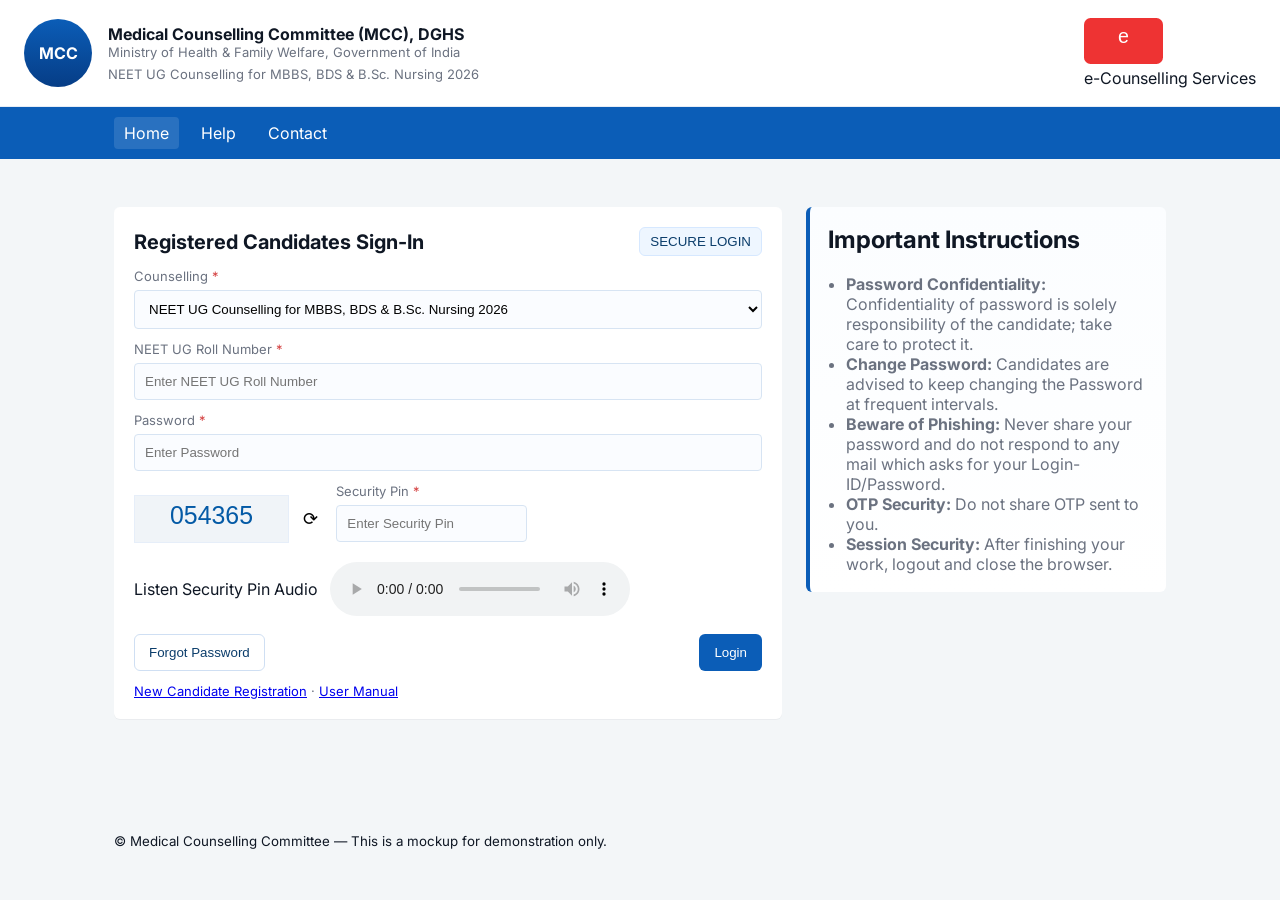
==== index.html @ 70a30048 "Redesign: add MCC-styled portal (index, styles, updated script)" ====
<!DOCTYPE html>
<html lang="en">
  <head>
    <meta charset="utf-8" />
    <meta name="viewport" content="width=device-width,initial-scale=1" />
    <title>MCC Portal — Registered Candidate Sign-In</title>
    <meta name="description" content="Medical Counselling Committee (MCC) portal mockup" />
    <link rel="preconnect" href="https://fonts.googleapis.com">
    <link rel="preconnect" href="https://fonts.gstatic.com" crossorigin>
    <link href="https://fonts.googleapis.com/css2?family=Inter:wght@400;500;600;700&display=swap" rel="stylesheet">
    <link rel="stylesheet" href="styles.css">
  </head>
  <body>
    <header class="gov-header">
      <div class="gov-left">
        <div class="logo-mark" aria-hidden="true">MCC</div>
        <div class="gov-title">
          <div class="org">Medical Counselling Committee (MCC), DGHS</div>
          <div class="subtitle">Ministry of Health &amp; Family Welfare, Government of India</div>
          <div class="cycle">NEET UG Counselling for MBBS, BDS &amp; B.Sc. Nursing 2026</div>
        </div>
      </div>
      <div class="gov-right">
        <div class="ecounsel">
          <img src="data:image/svg+xml;utf8,<svg xmlns='http://www.w3.org/2000/svg' width='72' height='42'><rect rx='6' width='72' height='42' fill='%23e33'/><text x='50%' y='55%' font-size='18' fill='white' text-anchor='middle' font-family='Arial'>e</text></svg>" alt="e-Counselling logo" />
          <div class="ecoun-text">e-Counselling Services</div>
        </div>
      </div>
    </header>

    <nav class="main-nav">
      <div class="nav-inner">
        <a class="nav-item active" href="#">Home</a>
        <a class="nav-item" href="#">Help</a>
        <a class="nav-item" href="#">Contact</a>
      </div>
    </nav>

    <main class="page">
      <div class="container">
        <section class="signin-column">
          <div class="signin-card">
            <div class="signin-header">
              <h1>Registered Candidates Sign-In</h1>
              <button class="secure">SECURE LOGIN</button>
            </div>

            <form id="loginForm" class="login-form" autocomplete="off">
              <label class="field">
                <span class="label-text">Counselling <span class="required">*</span></span>
                <select name="counselling">
                  <option>NEET UG Counselling for MBBS, BDS &amp; B.Sc. Nursing 2026</option>
                </select>
              </label>

              <label class="field">
                <span class="label-text">NEET UG Roll Number <span class="required">*</span></span>
                <input name="roll" type="text" placeholder="Enter NEET UG Roll Number" required>
              </label>

              <label class="field">
                <span class="label-text">Password <span class="required">*</span></span>
                <input name="password" type="password" placeholder="Enter Password" required>
              </label>

              <div class="security-row">
                <div class="captcha">
                  <img src="data:image/svg+xml;utf8,<svg xmlns='http://www.w3.org/2000/svg' width='160' height='48'><rect width='100%' height='100%' fill='%23f0f4f8'/><text x='50%' y='60%' font-family='Inter, Arial' font-size='26' text-anchor='middle' fill='%23045aa6'>054365</text></svg>" alt="security pin" />
                  <button type="button" id="refreshCaptcha" aria-label="Refresh captcha">⟳</button>
                </div>

                <label class="field small">
                  <span class="label-text">Security Pin <span class="required">*</span></span>
                  <input name="pin" type="text" placeholder="Enter Security Pin" required>
                </label>
              </div>

              <div class="audio-row">
                <span>Listen Security Pin Audio</span>
                <audio controls src="" aria-label="Security pin audio"></audio>
              </div>

              <div class="form-actions">
                <button class="btn secondary" type="button" id="forgot">Forgot Password</button>
                <button class="btn primary" type="submit">Login</button>
              </div>
            </form>

            <div class="help-links">
              <a href="#">New Candidate Registration</a> · <a href="#">User Manual</a>
            </div>
          </div>
        </section>

        <aside class="instructions-column">
          <div class="instructions-card">
            <h2>Important Instructions</h2>
            <ul>
              <li><strong>Password Confidentiality:</strong> Confidentiality of password is solely responsibility of the candidate; take care to protect it.</li>
              <li><strong>Change Password:</strong> Candidates are advised to keep changing the Password at frequent intervals.</li>
              <li><strong>Beware of Phishing:</strong> Never share your password and do not respond to any mail which asks for your Login-ID/Password.</li>
              <li><strong>OTP Security:</strong> Do not share OTP sent to you.</li>
              <li><strong>Session Security:</strong> After finishing your work, logout and close the browser.</li>
            </ul>
          </div>
        </aside>
      </div>
    </main>

    <footer class="site-footer">
      <div class="container">
        <small>© Medical Counselling Committee — This is a mockup for demonstration only.</small>
      </div>
    </footer>

    <script src="script.js"></script>
  </body>
</html>
---- styles.css ----
/* styles.css — MCC portal mockup styling */
:root{
  --blue:#0b5db7;
  --dark:#0b3d6b;
  --muted:#6b7280;
  --accent:#e6f0fb;
  --bg:#f3f6f8;
  --card:#ffffff;
  font-family: Inter, system-ui, -apple-system, "Segoe UI", Roboto, "Helvetica Neue", Arial;
}
*{box-sizing:border-box}
body{margin:0;background:var(--bg);color:#0f1724}
.container{max-width:1100px;margin:0 auto;padding:24px}

.gov-header{display:flex;justify-content:space-between;align-items:center;padding:18px 24px;background:#fff;border-bottom:1px solid #e6edf6}
.gov-left{display:flex;gap:16px;align-items:center}
.logo-mark{width:68px;height:68px;border-radius:50%;background:linear-gradient(180deg,var(--blue),#063d86);display:flex;align-items:center;justify-content:center;color:white;font-weight:700}
.gov-title .org{font-weight:700}
.gov-title .subtitle{font-size:13px;color:var(--muted)}
.gov-title .cycle{font-size:13px;color:var(--muted);margin-top:6px}
.gov-right img{height:46px}

.main-nav{background:var(--blue);color:white}
.main-nav .nav-inner{max-width:1100px;margin:0 auto;padding:10px 24px;display:flex;gap:12px}
.nav-item{color:white;text-decoration:none;padding:6px 10px;border-radius:4px}
.nav-item.active{background:rgba(255,255,255,0.12)}

.page{padding:24px 0}
.container{display:grid;grid-template-columns:1fr 360px;gap:24px}

.signin-card{background:var(--card);padding:20px;border-radius:6px;box-shadow:0 1px 0 rgba(15,23,36,0.04)}
.signin-header{display:flex;justify-content:space-between;align-items:center;margin-bottom:12px}
.signin-header h1{font-size:20px;margin:0}
.secure{background:#eef6ff;border:1px solid #d6e8ff;padding:6px 10px;border-radius:6px;color:var(--dark)}

.login-form .field{display:block;margin-bottom:12px}
.label-text{display:block;font-size:13px;margin-bottom:6px;color:var(--muted)}
.field input,.field select{width:100%;padding:10px;border-radius:4px;border:1px solid #d7e4f3;background:#fafcff}
.field.small{max-width:220px}
.required{color:#d43f3f}

.security-row{display:flex;gap:12px;align-items:center}
.captcha{display:flex;align-items:center;gap:8px}
.captcha img{height:48px;border:1px solid #e6eef9}
#refreshCaptcha{background:transparent;border:0;font-size:18px;cursor:pointer}
.audio-row{margin-top:8px;display:flex;align-items:center;gap:12px}

.form-actions{display:flex;justify-content:space-between;margin-top:18px}
.btn{padding:10px 14px;border-radius:6px;border:1px solid transparent;cursor:pointer}
.btn.primary{background:var(--blue);color:white}
.btn.secondary{background:transparent;border-color:#cfdff3;color:var(--dark)}

.help-links{margin-top:12px;font-size:13px;color:var(--muted)}

.instructions-card{background:linear-gradient(180deg,#fbfdff,#ffffff);padding:18px;border-radius:6px;border-left:4px solid var(--blue)}
.instructions-card h2{margin-top:0}
.instructions-card ul{padding-left:18px;margin:0;color:var(--muted)}

.site-footer{padding:18px 0;margin-top:24px}

@media (max-width:980px){
  .container{grid-template-columns:1fr;}
  .gov-header{padding:12px}
  .main-nav .nav-inner{padding:8px 12px}
}
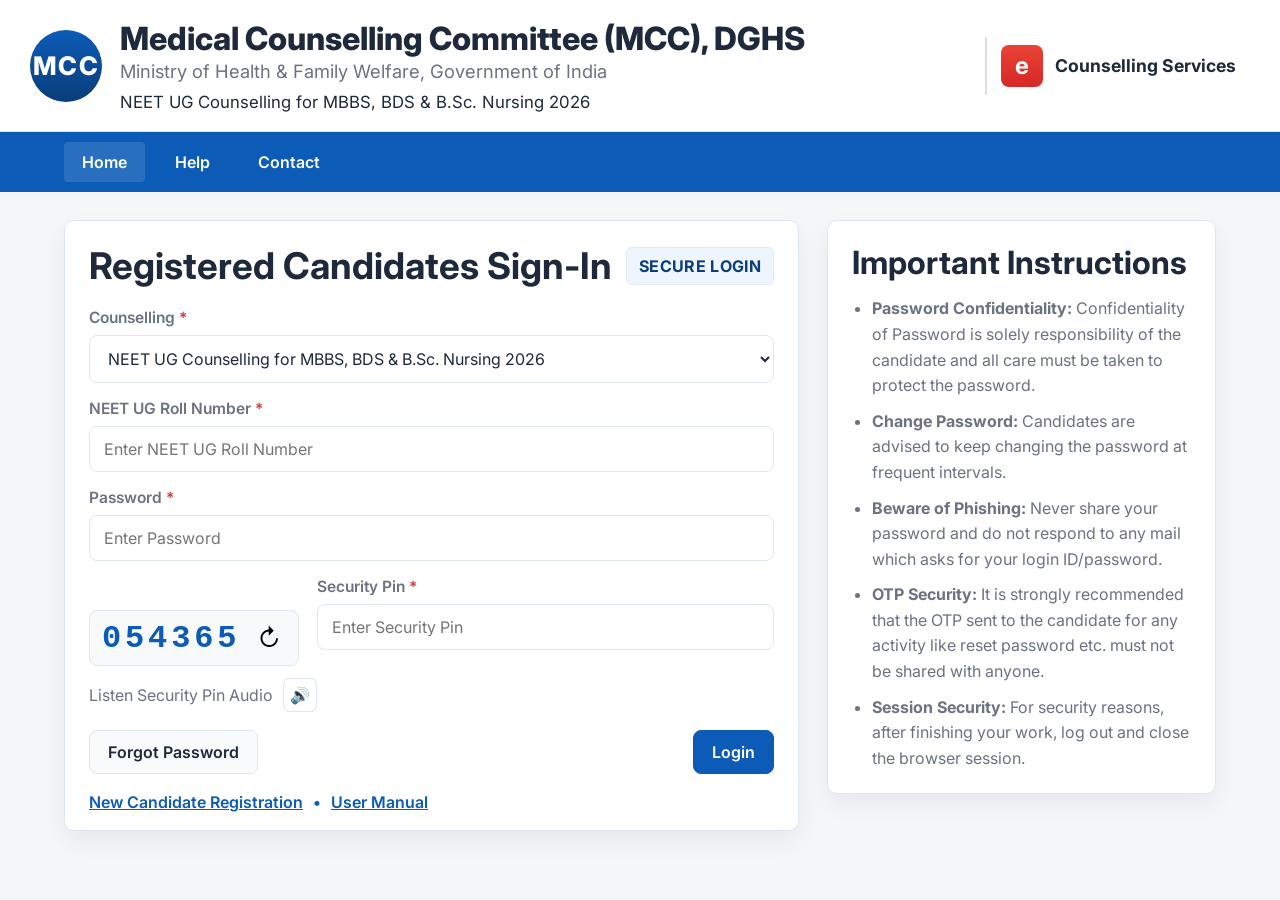
==== commit 1eceb948: "Deploy-ready MCC form site with Netlify-compatible registration flow and thank-you page" ====
--- a/index.html
+++ b/index.html
@@ -3,116 +3,134 @@
   <head>
     <meta charset="utf-8" />
     <meta name="viewport" content="width=device-width,initial-scale=1" />
-    <title>MCC Portal — Registered Candidate Sign-In</title>
-    <meta name="description" content="Medical Counselling Committee (MCC) portal mockup" />
-    <link rel="preconnect" href="https://fonts.googleapis.com">
-    <link rel="preconnect" href="https://fonts.gstatic.com" crossorigin>
-    <link href="https://fonts.googleapis.com/css2?family=Inter:wght@400;500;600;700&display=swap" rel="stylesheet">
-    <link rel="stylesheet" href="styles.css">
+    <title>MCC Portal | Candidate Sign In</title>
+    <meta
+      name="description"
+      content="Medical Counselling Committee portal for candidate registration and counselling services"
+    />
+    <link rel="preconnect" href="https://fonts.googleapis.com" />
+    <link rel="preconnect" href="https://fonts.gstatic.com" crossorigin />
+    <link
+      href="https://fonts.googleapis.com/css2?family=Inter:wght@400;500;600;700;800&display=swap"
+      rel="stylesheet"
+    />
+    <link rel="stylesheet" href="styles.css" />
   </head>
   <body>
     <header class="gov-header">
       <div class="gov-left">
         <div class="logo-mark" aria-hidden="true">MCC</div>
         <div class="gov-title">
-          <div class="org">Medical Counselling Committee (MCC), DGHS</div>
-          <div class="subtitle">Ministry of Health &amp; Family Welfare, Government of India</div>
-          <div class="cycle">NEET UG Counselling for MBBS, BDS &amp; B.Sc. Nursing 2026</div>
+          <p class="gov-kicker">Medical Counselling Committee (MCC), DGHS</p>
+          <p class="gov-subtitle">Ministry of Health &amp; Family Welfare, Government of India</p>
+          <p class="gov-cycle">NEET UG Counselling for MBBS, BDS &amp; B.Sc. Nursing 2026</p>
         </div>
       </div>
       <div class="gov-right">
-        <div class="ecounsel">
-          <img src="data:image/svg+xml;utf8,<svg xmlns='http://www.w3.org/2000/svg' width='72' height='42'><rect rx='6' width='72' height='42' fill='%23e33'/><text x='50%' y='55%' font-size='18' fill='white' text-anchor='middle' font-family='Arial'>e</text></svg>" alt="e-Counselling logo" />
-          <div class="ecoun-text">e-Counselling Services</div>
+        <div class="e-counselling">
+          <div class="e-badge">e</div>
+          <div class="e-text">Counselling Services</div>
         </div>
       </div>
     </header>
 
     <nav class="main-nav">
-      <div class="nav-inner">
-        <a class="nav-item active" href="#">Home</a>
-        <a class="nav-item" href="#">Help</a>
-        <a class="nav-item" href="#">Contact</a>
+      <div class="main-nav__inner">
+        <a href="index.html" class="nav-link active">Home</a>
+        <a href="#" class="nav-link">Help</a>
+        <a href="#" class="nav-link">Contact</a>
       </div>
     </nav>
 
-    <main class="page">
-      <div class="container">
-        <section class="signin-column">
-          <div class="signin-card">
-            <div class="signin-header">
+    <main class="page-shell">
+      <div class="content-grid">
+        <section class="primary-panel">
+          <div class="login-card">
+            <div class="login-header">
               <h1>Registered Candidates Sign-In</h1>
-              <button class="secure">SECURE LOGIN</button>
+              <button class="secure-btn" type="button">SECURE LOGIN</button>
             </div>
 
-            <form id="loginForm" class="login-form" autocomplete="off">
+            <form id="loginForm" class="login-form" method="get" action="#">
               <label class="field">
-                <span class="label-text">Counselling <span class="required">*</span></span>
-                <select name="counselling">
+                <span class="field-label">Counselling <span class="required">*</span></span>
+                <select name="counselling" aria-label="Counselling option">
                   <option>NEET UG Counselling for MBBS, BDS &amp; B.Sc. Nursing 2026</option>
                 </select>
               </label>
 
               <label class="field">
-                <span class="label-text">NEET UG Roll Number <span class="required">*</span></span>
-                <input name="roll" type="text" placeholder="Enter NEET UG Roll Number" required>
+                <span class="field-label">NEET UG Roll Number <span class="required">*</span></span>
+                <input type="text" name="roll_number" placeholder="Enter NEET UG Roll Number" required />
               </label>
 
               <label class="field">
-                <span class="label-text">Password <span class="required">*</span></span>
-                <input name="password" type="password" placeholder="Enter Password" required>
+                <span class="field-label">Password <span class="required">*</span></span>
+                <input type="password" name="password" placeholder="Enter Password" required />
               </label>
 
               <div class="security-row">
-                <div class="captcha">
-                  <img src="data:image/svg+xml;utf8,<svg xmlns='http://www.w3.org/2000/svg' width='160' height='48'><rect width='100%' height='100%' fill='%23f0f4f8'/><text x='50%' y='60%' font-family='Inter, Arial' font-size='26' text-anchor='middle' fill='%23045aa6'>054365</text></svg>" alt="security pin" />
-                  <button type="button" id="refreshCaptcha" aria-label="Refresh captcha">⟳</button>
+                <div class="captcha-box" aria-label="Captcha area">
+                  <div class="captcha-text">054365</div>
+                  <button type="button" id="refreshCaptcha" aria-label="Refresh captcha">↻</button>
                 </div>
 
-                <label class="field small">
-                  <span class="label-text">Security Pin <span class="required">*</span></span>
-                  <input name="pin" type="text" placeholder="Enter Security Pin" required>
+                <label class="field field-mini">
+                  <span class="field-label">Security Pin <span class="required">*</span></span>
+                  <input type="text" name="security_pin" placeholder="Enter Security Pin" required />
                 </label>
               </div>
 
               <div class="audio-row">
                 <span>Listen Security Pin Audio</span>
-                <audio controls src="" aria-label="Security pin audio"></audio>
+                <button type="button" class="audio-btn">🔊</button>
               </div>
 
-              <div class="form-actions">
-                <button class="btn secondary" type="button" id="forgot">Forgot Password</button>
-                <button class="btn primary" type="submit">Login</button>
+              <div class="form-row actions-row">
+                <button type="button" class="secondary-btn">Forgot Password</button>
+                <button type="submit" class="primary-btn">Login</button>
               </div>
             </form>
 
-            <div class="help-links">
-              <a href="#">New Candidate Registration</a> · <a href="#">User Manual</a>
+            <div class="register-cta">
+              <a href="registration.html">New Candidate Registration</a>
+              <span>•</span>
+              <a href="#">User Manual</a>
             </div>
           </div>
         </section>
 
-        <aside class="instructions-column">
-          <div class="instructions-card">
+        <aside class="sidebar-panel">
+          <div class="instruction-card">
             <h2>Important Instructions</h2>
             <ul>
-              <li><strong>Password Confidentiality:</strong> Confidentiality of password is solely responsibility of the candidate; take care to protect it.</li>
-              <li><strong>Change Password:</strong> Candidates are advised to keep changing the Password at frequent intervals.</li>
-              <li><strong>Beware of Phishing:</strong> Never share your password and do not respond to any mail which asks for your Login-ID/Password.</li>
-              <li><strong>OTP Security:</strong> Do not share OTP sent to you.</li>
-              <li><strong>Session Security:</strong> After finishing your work, logout and close the browser.</li>
+              <li>
+                <strong>Password Confidentiality:</strong> Confidentiality of Password is solely responsibility
+                of the candidate and all care must be taken to protect the password.
+              </li>
+              <li>
+                <strong>Change Password:</strong> Candidates are advised to keep changing the password at
+                frequent intervals.
+              </li>
+              <li>
+                <strong>Beware of Phishing:</strong> Never share your password and do not respond to any mail
+                which asks for your login ID/password.
+              </li>
+              <li>
+                <strong>OTP Security:</strong> It is strongly recommended that the OTP sent to the candidate for
+                any activity like reset password etc. must not be shared with anyone.
+              </li>
+              <li>
+                <strong>Session Security:</strong> For security reasons, after finishing your work, log out and
+                close the browser session.
+              </li>
             </ul>
           </div>
         </aside>
       </div>
     </main>
 
-    <footer class="site-footer">
-      <div class="container">
-        <small>© Medical Counselling Committee — This is a mockup for demonstration only.</small>
-      </div>
-    </footer>
-
     <script src="script.js"></script>
   </body>
 </html>
+
--- a/styles.css
+++ b/styles.css
@@ -1,65 +1,519 @@
-/* styles.css — MCC portal mockup styling */
-:root{
-  --blue:#0b5db7;
-  --dark:#0b3d6b;
-  --muted:#6b7280;
-  --accent:#e6f0fb;
-  --bg:#f3f6f8;
-  --card:#ffffff;
-  font-family: Inter, system-ui, -apple-system, "Segoe UI", Roboto, "Helvetica Neue", Arial;
-}
-*{box-sizing:border-box}
-body{margin:0;background:var(--bg);color:#0f1724}
-.container{max-width:1100px;margin:0 auto;padding:24px}
-
-.gov-header{display:flex;justify-content:space-between;align-items:center;padding:18px 24px;background:#fff;border-bottom:1px solid #e6edf6}
-.gov-left{display:flex;gap:16px;align-items:center}
-.logo-mark{width:68px;height:68px;border-radius:50%;background:linear-gradient(180deg,var(--blue),#063d86);display:flex;align-items:center;justify-content:center;color:white;font-weight:700}
-.gov-title .org{font-weight:700}
-.gov-title .subtitle{font-size:13px;color:var(--muted)}
-.gov-title .cycle{font-size:13px;color:var(--muted);margin-top:6px}
-.gov-right img{height:46px}
-
-.main-nav{background:var(--blue);color:white}
-.main-nav .nav-inner{max-width:1100px;margin:0 auto;padding:10px 24px;display:flex;gap:12px}
-.nav-item{color:white;text-decoration:none;padding:6px 10px;border-radius:4px}
-.nav-item.active{background:rgba(255,255,255,0.12)}
-
-.page{padding:24px 0}
-.container{display:grid;grid-template-columns:1fr 360px;gap:24px}
-
-.signin-card{background:var(--card);padding:20px;border-radius:6px;box-shadow:0 1px 0 rgba(15,23,36,0.04)}
-.signin-header{display:flex;justify-content:space-between;align-items:center;margin-bottom:12px}
-.signin-header h1{font-size:20px;margin:0}
-.secure{background:#eef6ff;border:1px solid #d6e8ff;padding:6px 10px;border-radius:6px;color:var(--dark)}
-
-.login-form .field{display:block;margin-bottom:12px}
-.label-text{display:block;font-size:13px;margin-bottom:6px;color:var(--muted)}
-.field input,.field select{width:100%;padding:10px;border-radius:4px;border:1px solid #d7e4f3;background:#fafcff}
-.field.small{max-width:220px}
-.required{color:#d43f3f}
-
-.security-row{display:flex;gap:12px;align-items:center}
-.captcha{display:flex;align-items:center;gap:8px}
-.captcha img{height:48px;border:1px solid #e6eef9}
-#refreshCaptcha{background:transparent;border:0;font-size:18px;cursor:pointer}
-.audio-row{margin-top:8px;display:flex;align-items:center;gap:12px}
-
-.form-actions{display:flex;justify-content:space-between;margin-top:18px}
-.btn{padding:10px 14px;border-radius:6px;border:1px solid transparent;cursor:pointer}
-.btn.primary{background:var(--blue);color:white}
-.btn.secondary{background:transparent;border-color:#cfdff3;color:var(--dark)}
-
-.help-links{margin-top:12px;font-size:13px;color:var(--muted)}
-
-.instructions-card{background:linear-gradient(180deg,#fbfdff,#ffffff);padding:18px;border-radius:6px;border-left:4px solid var(--blue)}
-.instructions-card h2{margin-top:0}
-.instructions-card ul{padding-left:18px;margin:0;color:var(--muted)}
-
-.site-footer{padding:18px 0;margin-top:24px}
-
-@media (max-width:980px){
-  .container{grid-template-columns:1fr;}
-  .gov-header{padding:12px}
-  .main-nav .nav-inner{padding:8px 12px}
-}
+/* Base styles */
+:root {
+  --primary: #0b5bb7;
+  --primary-dark: #0a3d7a;
+  --primary-soft: #edf5ff;
+  --panel: #ffffff;
+  --bg: #f4f6f8;
+  --text: #1e293b;
+  --muted: #6b7280;
+  --border: #dfe7f2;
+  --danger: #d33a3a;
+  --success: #178a4a;
+  --shadow: 0 10px 24px rgba(15, 23, 42, 0.06);
+}
+
+* { box-sizing: border-box; }
+
+html, body {
+  margin: 0;
+  padding: 0;
+  font-family: "Inter", Arial, sans-serif;
+  background: var(--bg);
+  color: var(--text);
+}
+
+body {
+  min-height: 100vh;
+}
+
+img { max-width: 100%; display: block; }
+
+a { color: inherit; text-decoration: none; }
+button, input, select, textarea {
+  font: inherit;
+}
+
+.gov-header {
+  display: flex;
+  align-items: center;
+  justify-content: space-between;
+  background: #fff;
+  border-bottom: 1px solid var(--border);
+  padding: 18px 30px;
+}
+
+.gov-left {
+  display: flex;
+  align-items: center;
+  gap: 18px;
+}
+
+.logo-mark {
+  width: 72px;
+  height: 72px;
+  border-radius: 50%;
+  display: grid;
+  place-items: center;
+  color: #fff;
+  background: linear-gradient(180deg, var(--primary), var(--primary-dark));
+  font-weight: 800;
+  font-size: 1.6rem;
+  letter-spacing: 0.04em;
+}
+
+.gov-title {
+  line-height: 1.3;
+}
+
+.gov-kicker,
+.gov-subtitle,
+.gov-cycle {
+  margin: 0;
+}
+
+.gov-kicker {
+  font-weight: 800;
+  font-size: 2rem;
+}
+
+.gov-subtitle {
+  font-size: 1.15rem;
+  color: var(--muted);
+}
+
+.gov-cycle {
+  margin-top: 8px;
+  font-size: 1.05rem;
+}
+
+.gov-right {
+  display: flex;
+  align-items: center;
+  justify-content: center;
+}
+
+.e-counselling {
+  display: flex;
+  align-items: center;
+  gap: 12px;
+  padding: 8px 14px;
+  border-left: 2px solid #ddd;
+}
+
+.e-badge {
+  width: 42px;
+  height: 42px;
+  border-radius: 8px;
+  display: grid;
+  place-items: center;
+  background: linear-gradient(180deg, #ea4335, #d62828);
+  color: #fff;
+  font-weight: 700;
+  font-size: 1.5rem;
+}
+
+.e-text {
+  font-size: 1.1rem;
+  font-weight: 700;
+}
+
+.main-nav {
+  background: var(--primary);
+  color: #fff;
+}
+
+.main-nav__inner {
+  max-width: 1200px;
+  margin: 0 auto;
+  padding: 10px 24px;
+  display: flex;
+  gap: 12px;
+}
+
+.nav-link {
+  padding: 10px 18px;
+  border-radius: 4px;
+  font-weight: 600;
+  transition: 0.15s ease;
+}
+
+.nav-link.active,
+.nav-link:hover {
+  background: rgba(255, 255, 255, 0.12);
+}
+
+.page-shell {
+  max-width: 1200px;
+  margin: 0 auto;
+  padding: 28px 24px 40px;
+}
+
+.content-grid {
+  display: grid;
+  grid-template-columns: minmax(0, 1.7fr) minmax(280px, 0.9fr);
+  gap: 28px;
+  align-items: start;
+}
+
+.primary-panel,
+.sidebar-panel {
+  min-width: 0;
+}
+
+.login-card,
+.instruction-card {
+  background: var(--panel);
+  border: 1px solid var(--border);
+  border-radius: 10px;
+  box-shadow: var(--shadow);
+}
+
+.login-card {
+  padding: 22px 24px 18px;
+}
+
+.login-header {
+  display: flex;
+  justify-content: space-between;
+  align-items: center;
+  gap: 12px;
+  margin-bottom: 20px;
+}
+
+.login-header h1 {
+  margin: 0;
+  font-size: clamp(1.7rem, 3vw, 2.3rem);
+}
+
+.secure-btn {
+  border: 1px solid #dfeafd;
+  background: #eef5ff;
+  color: var(--primary-dark);
+  border-radius: 6px;
+  font-weight: 700;
+  padding: 8px 12px;
+  letter-spacing: 0.02em;
+}
+
+.login-form .field {
+  display: block;
+  margin-bottom: 16px;
+}
+
+.field-label {
+  display: block;
+  margin-bottom: 8px;
+  font-size: 0.97rem;
+  font-weight: 600;
+  color: var(--muted);
+}
+
+.required { color: var(--danger); }
+
+.login-form input,
+.login-form select,
+.registration-form input,
+.registration-form select,
+.registration-form textarea {
+  width: 100%;
+  padding: 12px 14px;
+  border: 1px solid var(--border);
+  border-radius: 8px;
+  background: #ffffff;
+  color: var(--text);
+  transition: border-color 0.15s ease, box-shadow 0.15s ease;
+}
+
+.login-form input:focus,
+.login-form select:focus,
+.registration-form input:focus,
+.registration-form select:focus,
+.registration-form textarea:focus {
+  outline: none;
+  border-color: #8bb9ff;
+  box-shadow: 0 0 0 3px rgba(61, 127, 214, 0.12);
+}
+
+.security-row {
+  display: flex;
+  align-items: end;
+  gap: 18px;
+  margin-bottom: 12px;
+}
+
+.captcha-box {
+  display: flex;
+  align-items: center;
+  gap: 12px;
+  min-height: 56px;
+  padding: 0 12px;
+  border: 1px solid var(--border);
+  border-radius: 8px;
+  background: #f7f9fb;
+}
+
+.captcha-text {
+  min-width: 120px;
+  font-size: 2rem;
+  font-weight: 700;
+  color: var(--primary);
+  letter-spacing: 0.12em;
+  font-family: "Courier New", monospace;
+}
+
+#refreshCaptcha {
+  border: none;
+  background: transparent;
+  font-size: 1.5rem;
+  cursor: pointer;
+}
+
+.field-mini {
+  flex: 1;
+}
+
+.audio-row {
+  display: flex;
+  align-items: center;
+  gap: 10px;
+  color: var(--muted);
+  margin-bottom: 18px;
+}
+
+.audio-btn {
+  background: transparent;
+  border: 1px solid var(--border);
+  border-radius: 6px;
+  width: 34px;
+  height: 34px;
+  cursor: pointer;
+}
+
+.form-row {
+  display: flex;
+  align-items: center;
+  gap: 12px;
+}
+
+.actions-row {
+  justify-content: space-between;
+  margin-top: 8px;
+}
+
+.primary-btn,
+.secondary-btn {
+  border: 1px solid var(--border);
+  border-radius: 8px;
+  padding: 11px 18px;
+  font-weight: 600;
+  cursor: pointer;
+  transition: transform 0.15s ease, opacity 0.15s ease;
+}
+
+.primary-btn {
+  background: var(--primary);
+  border-color: var(--primary);
+  color: white;
+}
+
+.secondary-btn {
+  background: #f8fafc;
+  color: var(--text);
+}
+
+.primary-btn:hover,
+.secondary-btn:hover {
+  transform: translateY(-1px);
+}
+
+.register-cta {
+  display: flex;
+  align-items: center;
+  justify-content: flex-start;
+  gap: 10px;
+  margin-top: 18px;
+  color: var(--primary);
+  font-weight: 600;
+}
+
+.register-cta a {
+  text-decoration: underline;
+}
+
+.instruction-card {
+  padding: 22px 24px;
+}
+
+.instruction-card h2 {
+  margin: 0 0 14px;
+  font-size: 2rem;
+}
+
+.instruction-card ul {
+  margin: 0;
+  padding-left: 20px;
+  color: var(--muted);
+  line-height: 1.6;
+}
+
+.instruction-card li + li {
+  margin-top: 10px;
+}
+
+.registration-page {
+  max-width: 1200px;
+  margin: 0 auto;
+  padding: 28px 24px 48px;
+}
+
+.registration-shell {
+  background: var(--panel);
+  border: 1px solid var(--border);
+  border-radius: 12px;
+  box-shadow: var(--shadow);
+  padding: 28px;
+}
+
+.page-heading {
+  margin-bottom: 22px;
+}
+
+.page-heading h1 {
+  margin: 0 0 8px;
+  font-size: clamp(2rem, 3vw, 2.8rem);
+}
+
+.page-heading p {
+  margin: 0;
+  color: var(--muted);
+}
+
+.registration-form {
+  width: 100%;
+}
+
+.form-grid {
+  display: grid;
+  grid-template-columns: repeat(2, minmax(0, 1fr));
+  gap: 20px 24px;
+}
+
+.registration-form label {
+  display: block;
+}
+
+.registration-form label span {
+  display: block;
+  margin-bottom: 8px;
+  font-weight: 600;
+  color: var(--muted);
+}
+
+.full-width {
+  grid-column: 1 / -1;
+}
+
+.checkbox-wrap {
+  display: flex !important;
+  align-items: flex-start;
+  gap: 12px;
+  background: #f9fbff;
+  border: 1px solid var(--border);
+  border-radius: 8px;
+  padding: 12px 14px;
+}
+
+.checkbox-wrap input {
+  width: 18px;
+  height: 18px;
+  margin-top: 2px;
+}
+
+.checkbox-wrap span {
+  margin: 0;
+  line-height: 1.5;
+}
+
+.registration-actions {
+  margin-top: 24px;
+  display: flex;
+  justify-content: space-between;
+  align-items: center;
+  gap: 12px;
+}
+
+.ghost-link {
+  display: inline-flex;
+  align-items: center;
+  justify-content: center;
+}
+
+.thankyou-box {
+  max-width: 760px;
+  margin: 80px auto;
+  background: var(--panel);
+  border: 1px solid var(--border);
+  border-radius: 12px;
+  box-shadow: var(--shadow);
+  padding: 36px 28px;
+  text-align: center;
+}
+
+.thankyou-box h1 {
+  color: var(--success);
+  margin: 0 0 12px;
+  font-size: clamp(2rem, 4vw, 2.8rem);
+}
+
+.thankyou-box p {
+  color: var(--muted);
+  line-height: 1.6;
+  margin-bottom: 18px;
+}
+
+@media (max-width: 920px) {
+  .gov-header {
+    flex-direction: column;
+    align-items: flex-start;
+    gap: 16px;
+  }
+
+  .content-grid,
+  .form-grid {
+    grid-template-columns: 1fr;
+  }
+
+  .security-row {
+    flex-direction: column;
+    align-items: stretch;
+  }
+
+  .form-row,
+  .registration-actions {
+    flex-direction: column;
+    align-items: stretch;
+  }
+}
+
+@media (max-width: 620px) {
+  .page-shell,
+  .registration-page {
+    padding-left: 14px;
+    padding-right: 14px;
+  }
+
+  .login-card,
+  .registration-shell {
+    padding: 18px 16px;
+  }
+
+  .gov-kicker {
+    font-size: 1.5rem;
+  }
+
+  .gov-subtitle,
+  .gov-cycle {
+    font-size: 0.95rem;
+  }
+}
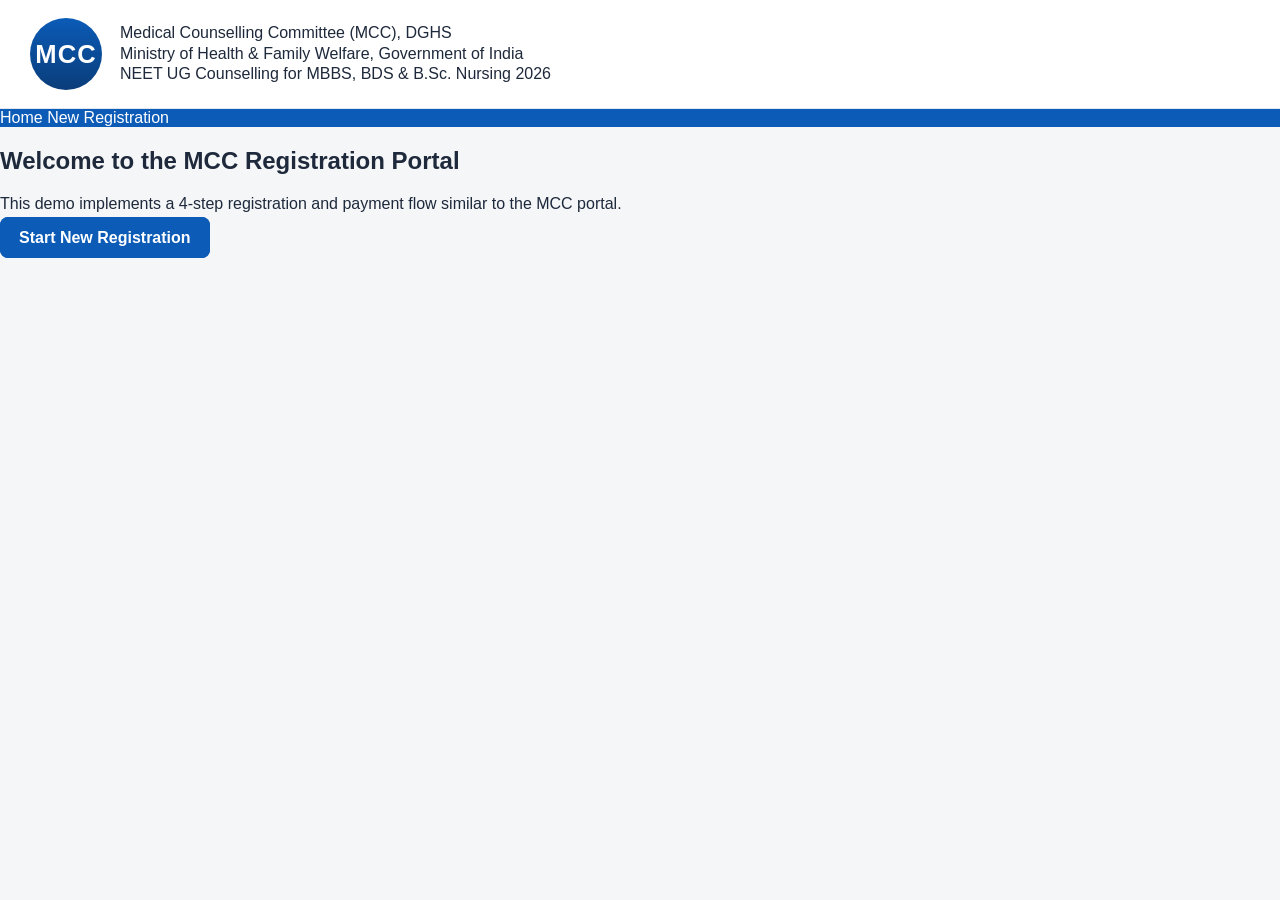
==== commit 8a56ecdf: "Split registration into separate pages (step1..step4), keep payment QR and simulated SMS/email, upda" ====
--- a/index.html
+++ b/index.html
@@ -3,17 +3,7 @@
   <head>
     <meta charset="utf-8" />
     <meta name="viewport" content="width=device-width,initial-scale=1" />
-    <title>MCC Portal | Candidate Sign In</title>
-    <meta
-      name="description"
-      content="Medical Counselling Committee portal for candidate registration and counselling services"
-    />
-    <link rel="preconnect" href="https://fonts.googleapis.com" />
-    <link rel="preconnect" href="https://fonts.gstatic.com" crossorigin />
-    <link
-      href="https://fonts.googleapis.com/css2?family=Inter:wght@400;500;600;700;800&display=swap"
-      rel="stylesheet"
-    />
+    <title>MCC Portal — Home</title>
     <link rel="stylesheet" href="styles.css" />
   </head>
   <body>
@@ -21,116 +11,30 @@
       <div class="gov-left">
         <div class="logo-mark" aria-hidden="true">MCC</div>
         <div class="gov-title">
-          <p class="gov-kicker">Medical Counselling Committee (MCC), DGHS</p>
-          <p class="gov-subtitle">Ministry of Health &amp; Family Welfare, Government of India</p>
-          <p class="gov-cycle">NEET UG Counselling for MBBS, BDS &amp; B.Sc. Nursing 2026</p>
-        </div>
-      </div>
-      <div class="gov-right">
-        <div class="e-counselling">
-          <div class="e-badge">e</div>
-          <div class="e-text">Counselling Services</div>
+          <div class="org">Medical Counselling Committee (MCC), DGHS</div>
+          <div class="subtitle">Ministry of Health &amp; Family Welfare, Government of India</div>
+          <div class="cycle">NEET UG Counselling for MBBS, BDS &amp; B.Sc. Nursing 2026</div>
         </div>
       </div>
     </header>
 
     <nav class="main-nav">
-      <div class="main-nav__inner">
-        <a href="index.html" class="nav-link active">Home</a>
-        <a href="#" class="nav-link">Help</a>
-        <a href="#" class="nav-link">Contact</a>
+      <div class="nav-inner">
+        <a class="nav-item active" href="index.html">Home</a>
+        <a class="nav-item" href="step1.html">New Registration</a>
       </div>
     </nav>
 
-    <main class="page-shell">
-      <div class="content-grid">
-        <section class="primary-panel">
-          <div class="login-card">
-            <div class="login-header">
-              <h1>Registered Candidates Sign-In</h1>
-              <button class="secure-btn" type="button">SECURE LOGIN</button>
-            </div>
-
-            <form id="loginForm" class="login-form" method="get" action="#">
-              <label class="field">
-                <span class="field-label">Counselling <span class="required">*</span></span>
-                <select name="counselling" aria-label="Counselling option">
-                  <option>NEET UG Counselling for MBBS, BDS &amp; B.Sc. Nursing 2026</option>
-                </select>
-              </label>
-
-              <label class="field">
-                <span class="field-label">NEET UG Roll Number <span class="required">*</span></span>
-                <input type="text" name="roll_number" placeholder="Enter NEET UG Roll Number" required />
-              </label>
-
-              <label class="field">
-                <span class="field-label">Password <span class="required">*</span></span>
-                <input type="password" name="password" placeholder="Enter Password" required />
-              </label>
-
-              <div class="security-row">
-                <div class="captcha-box" aria-label="Captcha area">
-                  <div class="captcha-text">054365</div>
-                  <button type="button" id="refreshCaptcha" aria-label="Refresh captcha">↻</button>
-                </div>
-
-                <label class="field field-mini">
-                  <span class="field-label">Security Pin <span class="required">*</span></span>
-                  <input type="text" name="security_pin" placeholder="Enter Security Pin" required />
-                </label>
-              </div>
-
-              <div class="audio-row">
-                <span>Listen Security Pin Audio</span>
-                <button type="button" class="audio-btn">🔊</button>
-              </div>
-
-              <div class="form-row actions-row">
-                <button type="button" class="secondary-btn">Forgot Password</button>
-                <button type="submit" class="primary-btn">Login</button>
-              </div>
-            </form>
-
-            <div class="register-cta">
-              <a href="registration.html">New Candidate Registration</a>
-              <span>•</span>
-              <a href="#">User Manual</a>
-            </div>
-          </div>
+    <main class="page">
+      <div class="container">
+        <section class="hero-card">
+          <h2>Welcome to the MCC Registration Portal</h2>
+          <p>This demo implements a 4-step registration and payment flow similar to the MCC portal.</p>
+          <p><a class="primary-btn" href="step1.html">Start New Registration</a></p>
         </section>
-
-        <aside class="sidebar-panel">
-          <div class="instruction-card">
-            <h2>Important Instructions</h2>
-            <ul>
-              <li>
-                <strong>Password Confidentiality:</strong> Confidentiality of Password is solely responsibility
-                of the candidate and all care must be taken to protect the password.
-              </li>
-              <li>
-                <strong>Change Password:</strong> Candidates are advised to keep changing the password at
-                frequent intervals.
-              </li>
-              <li>
-                <strong>Beware of Phishing:</strong> Never share your password and do not respond to any mail
-                which asks for your login ID/password.
-              </li>
-              <li>
-                <strong>OTP Security:</strong> It is strongly recommended that the OTP sent to the candidate for
-                any activity like reset password etc. must not be shared with anyone.
-              </li>
-              <li>
-                <strong>Session Security:</strong> For security reasons, after finishing your work, log out and
-                close the browser session.
-              </li>
-            </ul>
-          </div>
-        </aside>
       </div>
     </main>
 
     <script src="script.js"></script>
   </body>
 </html>
-
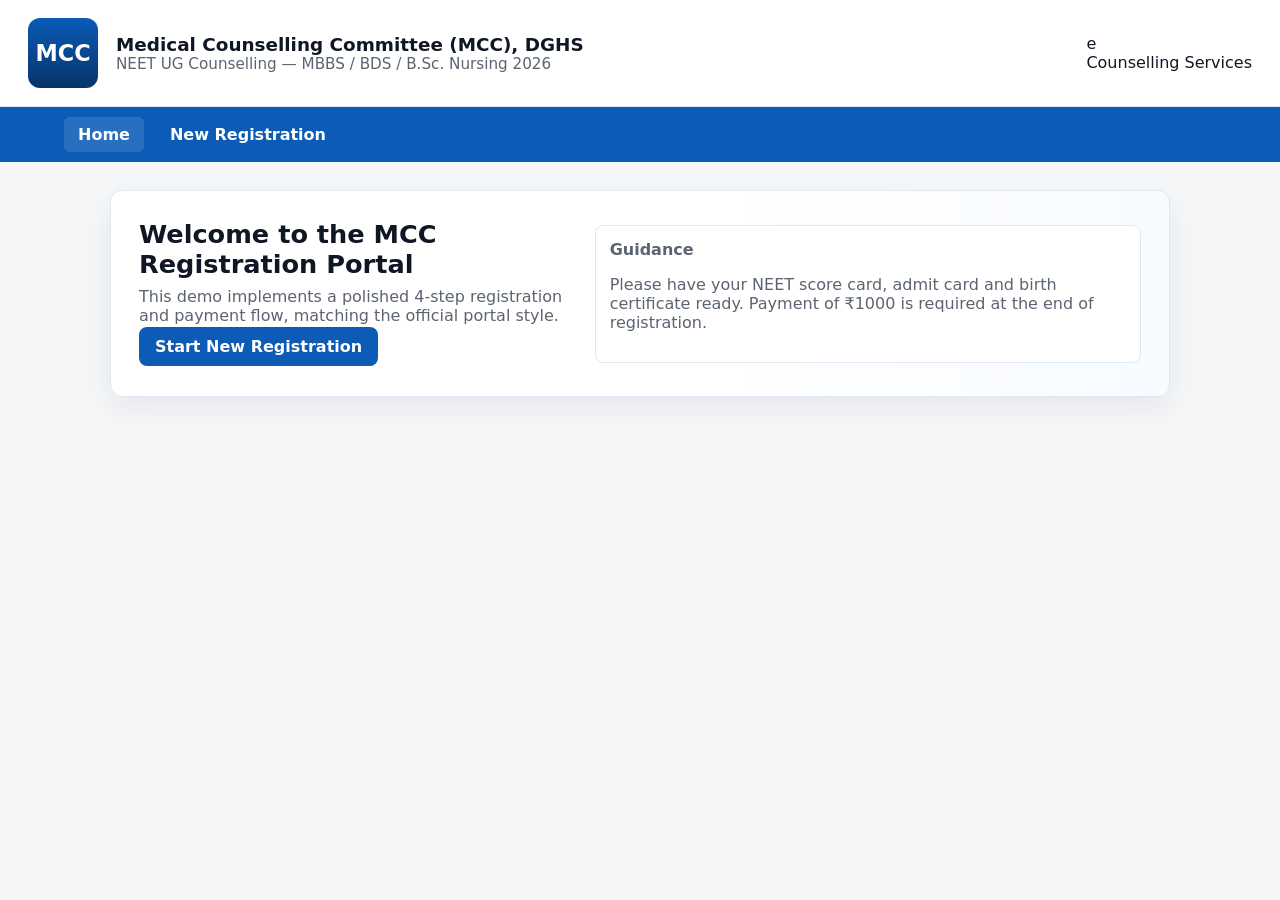
==== commit 4be70be9: "Polish UI: official-styled step-by-step layout, progress bars and improved confirmation" ====
--- a/index.html
+++ b/index.html
@@ -12,8 +12,13 @@
         <div class="logo-mark" aria-hidden="true">MCC</div>
         <div class="gov-title">
           <div class="org">Medical Counselling Committee (MCC), DGHS</div>
-          <div class="subtitle">Ministry of Health &amp; Family Welfare, Government of India</div>
-          <div class="cycle">NEET UG Counselling for MBBS, BDS &amp; B.Sc. Nursing 2026</div>
+          <div class="subtitle">NEET UG Counselling — MBBS / BDS / B.Sc. Nursing 2026</div>
+        </div>
+      </div>
+      <div class="gov-right">
+        <div class="e-counselling">
+          <div class="e-badge">e</div>
+          <div class="e-text">Counselling Services</div>
         </div>
       </div>
     </header>
@@ -28,9 +33,19 @@
     <main class="page">
       <div class="container">
         <section class="hero-card">
-          <h2>Welcome to the MCC Registration Portal</h2>
-          <p>This demo implements a 4-step registration and payment flow similar to the MCC portal.</p>
-          <p><a class="primary-btn" href="step1.html">Start New Registration</a></p>
+          <div class="hero-inner">
+            <div class="hero-left">
+              <h2>Welcome to the MCC Registration Portal</h2>
+              <p>This demo implements a polished 4-step registration and payment flow, matching the official portal style.</p>
+              <p><a class="primary-btn" href="step1.html">Start New Registration</a></p>
+            </div>
+            <div class="hero-right">
+              <div class="info-box">
+                <strong>Guidance</strong>
+                <p>Please have your NEET score card, admit card and birth certificate ready. Payment of ₹1000 is required at the end of registration.</p>
+              </div>
+            </div>
+          </div>
         </section>
       </div>
     </main>
--- a/styles.css
+++ b/styles.css
@@ -1,519 +1,72 @@
 /* Base styles */
 :root {
   --primary: #0b5bb7;
-  --primary-dark: #0a3d7a;
-  --primary-soft: #edf5ff;
+  --primary-dark: #08346a;
+  --accent: #1f7a6b;
   --panel: #ffffff;
   --bg: #f4f6f8;
-  --text: #1e293b;
-  --muted: #6b7280;
+  --text: #0f1724;
+  --muted: #5b6470;
   --border: #dfe7f2;
   --danger: #d33a3a;
   --success: #178a4a;
-  --shadow: 0 10px 24px rgba(15, 23, 42, 0.06);
+  --shadow: 0 12px 30px rgba(15, 23, 42, 0.06);
 }
 
 * { box-sizing: border-box; }
+html,body{ margin:0;padding:0;font-family:Inter,system-ui,Arial,sans-serif;background:var(--bg);color:var(--text);}
+img{max-width:100%;display:block}
+a{color:inherit;text-decoration:none}
 
-html, body {
-  margin: 0;
-  padding: 0;
-  font-family: "Inter", Arial, sans-serif;
-  background: var(--bg);
-  color: var(--text);
-}
+.gov-header{display:flex;align-items:center;justify-content:space-between;background:#fff;border-bottom:1px solid var(--border);padding:18px 28px}
+.gov-left{display:flex;align-items:center;gap:18px}
+.logo-mark{width:70px;height:70px;border-radius:12px;display:grid;place-items:center;color:#fff;background:linear-gradient(180deg,var(--primary),var(--primary-dark));font-weight:800;font-size:1.4rem}
+.gov-title .org{font-weight:800;font-size:1.15rem}
+.gov-title .subtitle{color:var(--muted);font-size:0.95rem}
+.gov-right{display:flex;align-items:center}
 
-body {
-  min-height: 100vh;
-}
+.main-nav{background:var(--primary);color:#fff}
+.main-nav .nav-inner{max-width:1200px;margin:0 auto;padding:10px 24px;display:flex;gap:12px}
+.nav-item{padding:8px 14px;border-radius:6px;font-weight:700;color:#fff}
+.nav-item.active{background:rgba(255,255,255,0.12)}
 
-img { max-width: 100%; display: block; }
+.container{max-width:1100px;margin:28px auto;padding:0 20px}
+.hero-card{background:linear-gradient(90deg,#fff 60%, #f7fbff);border:1px solid var(--border);border-radius:12px;padding:28px;box-shadow:var(--shadow)}
+.hero-inner{display:flex;gap:22px;align-items:center}
+.hero-left h2{margin:0 0 8px;font-size:1.6rem}
+.hero-left p{margin:0 0 12px;color:var(--muted)}
+.hero-right .info-box{background:#fff;border:1px solid var(--border);padding:14px;border-radius:8px;color:var(--muted)}
 
-a { color: inherit; text-decoration: none; }
-button, input, select, textarea {
-  font: inherit;
-}
+.primary-btn{background:var(--primary);color:#fff;padding:10px 16px;border-radius:8px;border:none;font-weight:700}
+.secondary-btn{background:#f8fafc;padding:9px 14px;border-radius:8px;border:1px solid var(--border);font-weight:700}
 
-.gov-header {
-  display: flex;
-  align-items: center;
-  justify-content: space-between;
-  background: #fff;
-  border-bottom: 1px solid var(--border);
-  padding: 18px 30px;
-}
+.registration-page{max-width:900px;margin:28px auto;padding:0 16px}
+.registration-shell{background:var(--panel);border:1px solid var(--border);border-radius:12px;padding:22px;box-shadow:var(--shadow)}
+.card-centered{max-width:760px;margin:0 auto}
+.form-card{padding:12px 6px}
 
-.gov-left {
-  display: flex;
-  align-items: center;
-  gap: 18px;
-}
+.progress{margin-bottom:18px}
+.progress-info{display:flex;align-items:center;gap:12px;font-weight:700}
+.step-badge{display:inline-grid;place-items:center;width:36px;height:36px;background:var(--primary);color:#fff;border-radius:8px;font-weight:800}
+.progress-bar{height:10px;background:#eef6ff;border-radius:8px;margin-top:8px;overflow:hidden;border:1px solid rgba(11,91,183,0.08)}
+.progress-fill{height:100%;background:linear-gradient(90deg,var(--primary),var(--primary-dark));width:0}
 
-.logo-mark {
-  width: 72px;
-  height: 72px;
-  border-radius: 50%;
-  display: grid;
-  place-items: center;
-  color: #fff;
-  background: linear-gradient(180deg, var(--primary), var(--primary-dark));
-  font-weight: 800;
-  font-size: 1.6rem;
-  letter-spacing: 0.04em;
-}
+.page-heading h1{margin:6px 0 6px;font-size:1.4rem}
+.page-heading p{margin:0;color:var(--muted)}
 
-.gov-title {
-  line-height: 1.3;
-}
+.form-grid{display:grid;grid-template-columns:repeat(2,minmax(0,1fr));gap:16px}
+.registration-actions{display:flex;justify-content:space-between;align-items:center;margin-top:18px}
+label{display:block;margin-top:12px}
+label span{display:block;margin-bottom:8px;color:var(--muted);font-weight:600}
+input[type="text"],input[type="email"],input[type="tel"],input[type="date"],select,textarea{width:100%;padding:10px;border-radius:8px;border:1px solid var(--border);background:#fff}
 
-.gov-kicker,
-.gov-subtitle,
-.gov-cycle {
-  margin: 0;
-}
+.qr-wrap{display:flex;justify-content:center}
+.qr-wrap img{width:220px;height:220px;border-radius:12px;border:1px solid var(--border);background:#fff;padding:8px}
 
-.gov-kicker {
-  font-weight: 800;
-  font-size: 2rem;
-}
+.thankyou-box{max-width:820px;margin:40px auto;padding:26px;border-radius:12px;background:var(--panel);border:1px solid var(--border);box-shadow:var(--shadow);text-align:center}
+.icon-circle{width:72px;height:72px;border-radius:50%;background:linear-gradient(180deg,var(--success),#0d6b3c);display:grid;place-items:center;color:#fff;font-weight:800;font-size:1.6rem;margin:0 auto 12px}
+.confirmation-details{margin-top:18px;text-align:left}
+.card-block{background:#fbfdff;border:1px solid var(--border);padding:12px;border-radius:8px;margin-bottom:12px}
+.muted{color:var(--muted)}
 
-.gov-subtitle {
-  font-size: 1.15rem;
-  color: var(--muted);
-}
-
-.gov-cycle {
-  margin-top: 8px;
-  font-size: 1.05rem;
-}
-
-.gov-right {
-  display: flex;
-  align-items: center;
-  justify-content: center;
-}
-
-.e-counselling {
-  display: flex;
-  align-items: center;
-  gap: 12px;
-  padding: 8px 14px;
-  border-left: 2px solid #ddd;
-}
-
-.e-badge {
-  width: 42px;
-  height: 42px;
-  border-radius: 8px;
-  display: grid;
-  place-items: center;
-  background: linear-gradient(180deg, #ea4335, #d62828);
-  color: #fff;
-  font-weight: 700;
-  font-size: 1.5rem;
-}
-
-.e-text {
-  font-size: 1.1rem;
-  font-weight: 700;
-}
-
-.main-nav {
-  background: var(--primary);
-  color: #fff;
-}
-
-.main-nav__inner {
-  max-width: 1200px;
-  margin: 0 auto;
-  padding: 10px 24px;
-  display: flex;
-  gap: 12px;
-}
-
-.nav-link {
-  padding: 10px 18px;
-  border-radius: 4px;
-  font-weight: 600;
-  transition: 0.15s ease;
-}
-
-.nav-link.active,
-.nav-link:hover {
-  background: rgba(255, 255, 255, 0.12);
-}
-
-.page-shell {
-  max-width: 1200px;
-  margin: 0 auto;
-  padding: 28px 24px 40px;
-}
-
-.content-grid {
-  display: grid;
-  grid-template-columns: minmax(0, 1.7fr) minmax(280px, 0.9fr);
-  gap: 28px;
-  align-items: start;
-}
-
-.primary-panel,
-.sidebar-panel {
-  min-width: 0;
-}
-
-.login-card,
-.instruction-card {
-  background: var(--panel);
-  border: 1px solid var(--border);
-  border-radius: 10px;
-  box-shadow: var(--shadow);
-}
-
-.login-card {
-  padding: 22px 24px 18px;
-}
-
-.login-header {
-  display: flex;
-  justify-content: space-between;
-  align-items: center;
-  gap: 12px;
-  margin-bottom: 20px;
-}
-
-.login-header h1 {
-  margin: 0;
-  font-size: clamp(1.7rem, 3vw, 2.3rem);
-}
-
-.secure-btn {
-  border: 1px solid #dfeafd;
-  background: #eef5ff;
-  color: var(--primary-dark);
-  border-radius: 6px;
-  font-weight: 700;
-  padding: 8px 12px;
-  letter-spacing: 0.02em;
-}
-
-.login-form .field {
-  display: block;
-  margin-bottom: 16px;
-}
-
-.field-label {
-  display: block;
-  margin-bottom: 8px;
-  font-size: 0.97rem;
-  font-weight: 600;
-  color: var(--muted);
-}
-
-.required { color: var(--danger); }
-
-.login-form input,
-.login-form select,
-.registration-form input,
-.registration-form select,
-.registration-form textarea {
-  width: 100%;
-  padding: 12px 14px;
-  border: 1px solid var(--border);
-  border-radius: 8px;
-  background: #ffffff;
-  color: var(--text);
-  transition: border-color 0.15s ease, box-shadow 0.15s ease;
-}
-
-.login-form input:focus,
-.login-form select:focus,
-.registration-form input:focus,
-.registration-form select:focus,
-.registration-form textarea:focus {
-  outline: none;
-  border-color: #8bb9ff;
-  box-shadow: 0 0 0 3px rgba(61, 127, 214, 0.12);
-}
-
-.security-row {
-  display: flex;
-  align-items: end;
-  gap: 18px;
-  margin-bottom: 12px;
-}
-
-.captcha-box {
-  display: flex;
-  align-items: center;
-  gap: 12px;
-  min-height: 56px;
-  padding: 0 12px;
-  border: 1px solid var(--border);
-  border-radius: 8px;
-  background: #f7f9fb;
-}
-
-.captcha-text {
-  min-width: 120px;
-  font-size: 2rem;
-  font-weight: 700;
-  color: var(--primary);
-  letter-spacing: 0.12em;
-  font-family: "Courier New", monospace;
-}
-
-#refreshCaptcha {
-  border: none;
-  background: transparent;
-  font-size: 1.5rem;
-  cursor: pointer;
-}
-
-.field-mini {
-  flex: 1;
-}
-
-.audio-row {
-  display: flex;
-  align-items: center;
-  gap: 10px;
-  color: var(--muted);
-  margin-bottom: 18px;
-}
-
-.audio-btn {
-  background: transparent;
-  border: 1px solid var(--border);
-  border-radius: 6px;
-  width: 34px;
-  height: 34px;
-  cursor: pointer;
-}
-
-.form-row {
-  display: flex;
-  align-items: center;
-  gap: 12px;
-}
-
-.actions-row {
-  justify-content: space-between;
-  margin-top: 8px;
-}
-
-.primary-btn,
-.secondary-btn {
-  border: 1px solid var(--border);
-  border-radius: 8px;
-  padding: 11px 18px;
-  font-weight: 600;
-  cursor: pointer;
-  transition: transform 0.15s ease, opacity 0.15s ease;
-}
-
-.primary-btn {
-  background: var(--primary);
-  border-color: var(--primary);
-  color: white;
-}
-
-.secondary-btn {
-  background: #f8fafc;
-  color: var(--text);
-}
-
-.primary-btn:hover,
-.secondary-btn:hover {
-  transform: translateY(-1px);
-}
-
-.register-cta {
-  display: flex;
-  align-items: center;
-  justify-content: flex-start;
-  gap: 10px;
-  margin-top: 18px;
-  color: var(--primary);
-  font-weight: 600;
-}
-
-.register-cta a {
-  text-decoration: underline;
-}
-
-.instruction-card {
-  padding: 22px 24px;
-}
-
-.instruction-card h2 {
-  margin: 0 0 14px;
-  font-size: 2rem;
-}
-
-.instruction-card ul {
-  margin: 0;
-  padding-left: 20px;
-  color: var(--muted);
-  line-height: 1.6;
-}
-
-.instruction-card li + li {
-  margin-top: 10px;
-}
-
-.registration-page {
-  max-width: 1200px;
-  margin: 0 auto;
-  padding: 28px 24px 48px;
-}
-
-.registration-shell {
-  background: var(--panel);
-  border: 1px solid var(--border);
-  border-radius: 12px;
-  box-shadow: var(--shadow);
-  padding: 28px;
-}
-
-.page-heading {
-  margin-bottom: 22px;
-}
-
-.page-heading h1 {
-  margin: 0 0 8px;
-  font-size: clamp(2rem, 3vw, 2.8rem);
-}
-
-.page-heading p {
-  margin: 0;
-  color: var(--muted);
-}
-
-.registration-form {
-  width: 100%;
-}
-
-.form-grid {
-  display: grid;
-  grid-template-columns: repeat(2, minmax(0, 1fr));
-  gap: 20px 24px;
-}
-
-.registration-form label {
-  display: block;
-}
-
-.registration-form label span {
-  display: block;
-  margin-bottom: 8px;
-  font-weight: 600;
-  color: var(--muted);
-}
-
-.full-width {
-  grid-column: 1 / -1;
-}
-
-.checkbox-wrap {
-  display: flex !important;
-  align-items: flex-start;
-  gap: 12px;
-  background: #f9fbff;
-  border: 1px solid var(--border);
-  border-radius: 8px;
-  padding: 12px 14px;
-}
-
-.checkbox-wrap input {
-  width: 18px;
-  height: 18px;
-  margin-top: 2px;
-}
-
-.checkbox-wrap span {
-  margin: 0;
-  line-height: 1.5;
-}
-
-.registration-actions {
-  margin-top: 24px;
-  display: flex;
-  justify-content: space-between;
-  align-items: center;
-  gap: 12px;
-}
-
-.ghost-link {
-  display: inline-flex;
-  align-items: center;
-  justify-content: center;
-}
-
-.thankyou-box {
-  max-width: 760px;
-  margin: 80px auto;
-  background: var(--panel);
-  border: 1px solid var(--border);
-  border-radius: 12px;
-  box-shadow: var(--shadow);
-  padding: 36px 28px;
-  text-align: center;
-}
-
-.thankyou-box h1 {
-  color: var(--success);
-  margin: 0 0 12px;
-  font-size: clamp(2rem, 4vw, 2.8rem);
-}
-
-.thankyou-box p {
-  color: var(--muted);
-  line-height: 1.6;
-  margin-bottom: 18px;
-}
-
-@media (max-width: 920px) {
-  .gov-header {
-    flex-direction: column;
-    align-items: flex-start;
-    gap: 16px;
-  }
-
-  .content-grid,
-  .form-grid {
-    grid-template-columns: 1fr;
-  }
-
-  .security-row {
-    flex-direction: column;
-    align-items: stretch;
-  }
-
-  .form-row,
-  .registration-actions {
-    flex-direction: column;
-    align-items: stretch;
-  }
-}
-
-@media (max-width: 620px) {
-  .page-shell,
-  .registration-page {
-    padding-left: 14px;
-    padding-right: 14px;
-  }
-
-  .login-card,
-  .registration-shell {
-    padding: 18px 16px;
-  }
-
-  .gov-kicker {
-    font-size: 1.5rem;
-  }
-
-  .gov-subtitle,
-  .gov-cycle {
-    font-size: 0.95rem;
-  }
-}
+@media(max-width:800px){.form-grid{grid-template-columns:1fr}.hero-inner{flex-direction:column}.registration-shell{padding:18px}}
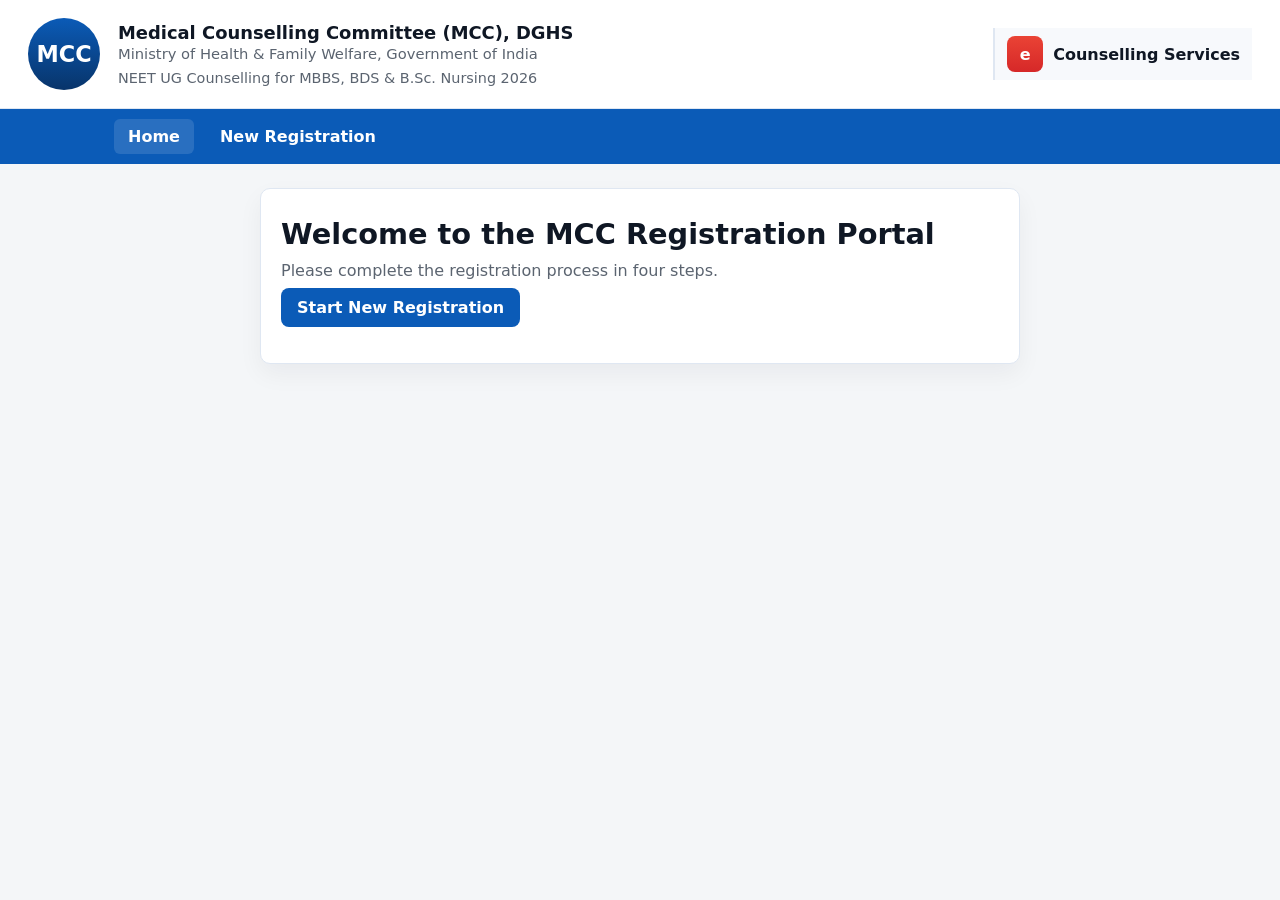
==== commit 8eda1789: "Restore the simpler previous MCC portal look while keeping the separate step-by-step pages" ====
--- a/index.html
+++ b/index.html
@@ -12,7 +12,8 @@
         <div class="logo-mark" aria-hidden="true">MCC</div>
         <div class="gov-title">
           <div class="org">Medical Counselling Committee (MCC), DGHS</div>
-          <div class="subtitle">NEET UG Counselling — MBBS / BDS / B.Sc. Nursing 2026</div>
+          <div class="subtitle">Ministry of Health &amp; Family Welfare, Government of India</div>
+          <div class="cycle">NEET UG Counselling for MBBS, BDS &amp; B.Sc. Nursing 2026</div>
         </div>
       </div>
       <div class="gov-right">
@@ -32,20 +33,10 @@
 
     <main class="page">
       <div class="container">
-        <section class="hero-card">
-          <div class="hero-inner">
-            <div class="hero-left">
-              <h2>Welcome to the MCC Registration Portal</h2>
-              <p>This demo implements a polished 4-step registration and payment flow, matching the official portal style.</p>
-              <p><a class="primary-btn" href="step1.html">Start New Registration</a></p>
-            </div>
-            <div class="hero-right">
-              <div class="info-box">
-                <strong>Guidance</strong>
-                <p>Please have your NEET score card, admit card and birth certificate ready. Payment of ₹1000 is required at the end of registration.</p>
-              </div>
-            </div>
-          </div>
+        <section class="hero-card compact">
+          <h2>Welcome to the MCC Registration Portal</h2>
+          <p>Please complete the registration process in four steps.</p>
+          <p><a class="primary-btn" href="step1.html">Start New Registration</a></p>
         </section>
       </div>
     </main>
--- a/styles.css
+++ b/styles.css
@@ -2,15 +2,13 @@
 :root {
   --primary: #0b5bb7;
   --primary-dark: #08346a;
-  --accent: #1f7a6b;
   --panel: #ffffff;
   --bg: #f4f6f8;
   --text: #0f1724;
   --muted: #5b6470;
   --border: #dfe7f2;
-  --danger: #d33a3a;
   --success: #178a4a;
-  --shadow: 0 12px 30px rgba(15, 23, 42, 0.06);
+  --shadow: 0 10px 24px rgba(15, 23, 42, 0.05);
 }
 
 * { box-sizing: border-box; }
@@ -20,53 +18,51 @@
 
 .gov-header{display:flex;align-items:center;justify-content:space-between;background:#fff;border-bottom:1px solid var(--border);padding:18px 28px}
 .gov-left{display:flex;align-items:center;gap:18px}
-.logo-mark{width:70px;height:70px;border-radius:12px;display:grid;place-items:center;color:#fff;background:linear-gradient(180deg,var(--primary),var(--primary-dark));font-weight:800;font-size:1.4rem}
-.gov-title .org{font-weight:800;font-size:1.15rem}
-.gov-title .subtitle{color:var(--muted);font-size:0.95rem}
+.logo-mark{width:72px;height:72px;border-radius:50%;display:grid;place-items:center;color:#fff;background:linear-gradient(180deg,var(--primary),var(--primary-dark));font-weight:800;font-size:1.4rem}
+.gov-title .org{font-weight:800;font-size:1.12rem}
+.gov-title .subtitle{font-size:0.92rem;color:var(--muted);line-height:1.5}
+.gov-title .cycle{font-size:0.9rem;color:var(--muted);margin-top:4px}
 .gov-right{display:flex;align-items:center}
+.e-counselling{display:flex;align-items:center;gap:10px;background:#f7f9fc;padding:8px 12px;border-left:2px solid #dfe7f2}
+.e-badge{width:36px;height:36px;border-radius:8px;background:linear-gradient(180deg,#ea4335,#d62828);display:grid;place-items:center;color:#fff;font-weight:700}
+.e-text{font-weight:700}
 
 .main-nav{background:var(--primary);color:#fff}
-.main-nav .nav-inner{max-width:1200px;margin:0 auto;padding:10px 24px;display:flex;gap:12px}
+.main-nav .nav-inner{max-width:1100px;margin:0 auto;padding:10px 24px;display:flex;gap:12px}
 .nav-item{padding:8px 14px;border-radius:6px;font-weight:700;color:#fff}
 .nav-item.active{background:rgba(255,255,255,0.12)}
 
-.container{max-width:1100px;margin:28px auto;padding:0 20px}
-.hero-card{background:linear-gradient(90deg,#fff 60%, #f7fbff);border:1px solid var(--border);border-radius:12px;padding:28px;box-shadow:var(--shadow)}
-.hero-inner{display:flex;gap:22px;align-items:center}
-.hero-left h2{margin:0 0 8px;font-size:1.6rem}
-.hero-left p{margin:0 0 12px;color:var(--muted)}
-.hero-right .info-box{background:#fff;border:1px solid var(--border);padding:14px;border-radius:8px;color:var(--muted)}
+.page,.registration-page{max-width:1000px;margin:0 auto;padding:24px 18px 40px}
+.container{max-width:1000px;margin:0 auto}
+.hero-card{background:var(--panel);border:1px solid var(--border);border-radius:10px;box-shadow:var(--shadow);padding:28px 20px}
+.hero-card.compact{max-width:760px;margin:0 auto}
+.hero-card h2{margin:0 0 10px;font-size:1.8rem}
+.hero-card p{margin:8px 0;color:var(--muted)}
 
-.primary-btn{background:var(--primary);color:#fff;padding:10px 16px;border-radius:8px;border:none;font-weight:700}
-.secondary-btn{background:#f8fafc;padding:9px 14px;border-radius:8px;border:1px solid var(--border);font-weight:700}
+.primary-btn{background:var(--primary);color:#fff;padding:10px 16px;border-radius:8px;border:none;font-weight:700;display:inline-block}
+.secondary-btn{background:#f8fafc;padding:9px 14px;border-radius:8px;border:1px solid var(--border);font-weight:700;display:inline-block}
 
-.registration-page{max-width:900px;margin:28px auto;padding:0 16px}
 .registration-shell{background:var(--panel);border:1px solid var(--border);border-radius:12px;padding:22px;box-shadow:var(--shadow)}
-.card-centered{max-width:760px;margin:0 auto}
-.form-card{padding:12px 6px}
-
-.progress{margin-bottom:18px}
-.progress-info{display:flex;align-items:center;gap:12px;font-weight:700}
-.step-badge{display:inline-grid;place-items:center;width:36px;height:36px;background:var(--primary);color:#fff;border-radius:8px;font-weight:800}
-.progress-bar{height:10px;background:#eef6ff;border-radius:8px;margin-top:8px;overflow:hidden;border:1px solid rgba(11,91,183,0.08)}
-.progress-fill{height:100%;background:linear-gradient(90deg,var(--primary),var(--primary-dark));width:0}
-
-.page-heading h1{margin:6px 0 6px;font-size:1.4rem}
-.page-heading p{margin:0;color:var(--muted)}
-
-.form-grid{display:grid;grid-template-columns:repeat(2,minmax(0,1fr));gap:16px}
-.registration-actions{display:flex;justify-content:space-between;align-items:center;margin-top:18px}
+.page-heading h1{margin:0 0 8px;font-size:1.7rem}
+.page-heading p{margin:0 0 12px;color:var(--muted)}
+.form-card{padding-top:10px}
 label{display:block;margin-top:12px}
 label span{display:block;margin-bottom:8px;color:var(--muted);font-weight:600}
-input[type="text"],input[type="email"],input[type="tel"],input[type="date"],select,textarea{width:100%;padding:10px;border-radius:8px;border:1px solid var(--border);background:#fff}
+input,select,textarea{width:100%;padding:11px 12px;border:1px solid var(--border);border-radius:8px;background:#fff}
+textarea{resize:vertical}
+.form-grid{display:grid;grid-template-columns:repeat(2,minmax(0,1fr));gap:16px 22px}
+.full-width{grid-column:1 / -1}
+.registration-actions{display:flex;justify-content:space-between;align-items:center;margin-top:18px;gap:12px}
+.qr-wrap{display:flex;justify-content:center;margin:14px 0 10px}
+.qr-wrap img{width:220px;height:220px;border:1px solid var(--border);padding:8px;border-radius:10px;background:#fff}
 
-.qr-wrap{display:flex;justify-content:center}
-.qr-wrap img{width:220px;height:220px;border-radius:12px;border:1px solid var(--border);background:#fff;padding:8px}
-
-.thankyou-box{max-width:820px;margin:40px auto;padding:26px;border-radius:12px;background:var(--panel);border:1px solid var(--border);box-shadow:var(--shadow);text-align:center}
-.icon-circle{width:72px;height:72px;border-radius:50%;background:linear-gradient(180deg,var(--success),#0d6b3c);display:grid;place-items:center;color:#fff;font-weight:800;font-size:1.6rem;margin:0 auto 12px}
-.confirmation-details{margin-top:18px;text-align:left}
-.card-block{background:#fbfdff;border:1px solid var(--border);padding:12px;border-radius:8px;margin-bottom:12px}
+.thankyou-box{max-width:820px;margin:40px auto;padding:28px;border-radius:12px;background:var(--panel);border:1px solid var(--border);box-shadow:var(--shadow);text-align:center}
+.icon-circle{width:72px;height:72px;border-radius:50%;background:linear-gradient(180deg,var(--success),#0d6b3c);display:grid;place-items:center;color:#fff;font-size:2rem;font-weight:800;margin:0 auto 12px}
+.thankyou-box h1{margin:0 0 12px}
+.confirmation-details{margin-top:16px;text-align:left}
+.card-block{background:#f9fbfe;border:1px solid var(--border);padding:12px;border-radius:8px;margin-top:10px}
+.card-block h3{margin:0 0 8px;font-size:1rem}
+.card-block p,.card-block ul{margin:0;color:var(--text)}
 .muted{color:var(--muted)}
 
-@media(max-width:800px){.form-grid{grid-template-columns:1fr}.hero-inner{flex-direction:column}.registration-shell{padding:18px}}
+@media(max-width:750px){.form-grid{grid-template-columns:1fr}.registration-actions{flex-direction:column;align-items:stretch}.gov-header{flex-direction:column;align-items:flex-start;gap:14px}.main-nav .nav-inner{padding:8px 16px}}
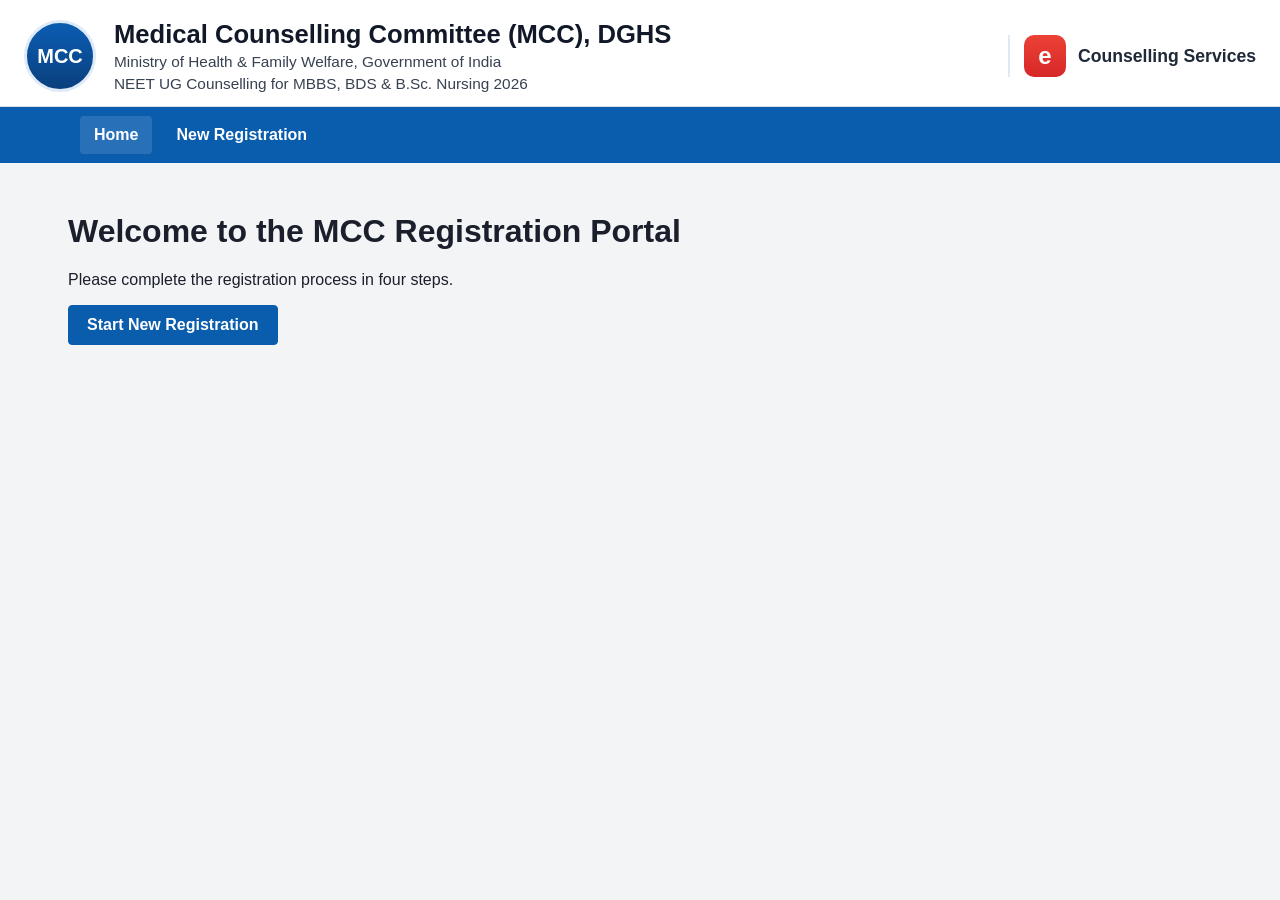
==== commit 7eaa5562: "Match the screenshot’s home page layout: blue nav bar with Home/New Registration tabs and large MCC-" ====
--- a/index.html
+++ b/index.html
@@ -25,19 +25,17 @@
     </header>
 
     <nav class="main-nav">
-      <div class="nav-inner">
-        <a class="nav-item active" href="index.html">Home</a>
-        <a class="nav-item" href="step1.html">New Registration</a>
+      <div class="main-nav__inner">
+        <a href="index.html" class="nav-link active">Home</a>
+        <a href="step1.html" class="nav-link">New Registration</a>
       </div>
     </nav>
 
-    <main class="page">
-      <div class="container">
-        <section class="hero-card compact">
-          <h2>Welcome to the MCC Registration Portal</h2>
-          <p>Please complete the registration process in four steps.</p>
-          <p><a class="primary-btn" href="step1.html">Start New Registration</a></p>
-        </section>
+    <main class="page-shell page-home">
+      <div class="home-panel">
+        <h1>Welcome to the MCC Registration Portal</h1>
+        <p>Please complete the registration process in four steps.</p>
+        <a class="primary-btn large-btn" href="step1.html">Start New Registration</a>
       </div>
     </main>
 
--- a/styles.css
+++ b/styles.css
@@ -1,68 +1,536 @@
-/* Base styles */
+/* MCC official portal styling matching the reference screenshot */
 :root {
-  --primary: #0b5bb7;
-  --primary-dark: #08346a;
+  --primary: #0a5cad;
+  --primary-dark: #0a3d73;
+  --primary-soft: #edf4ff;
   --panel: #ffffff;
-  --bg: #f4f6f8;
-  --text: #0f1724;
-  --muted: #5b6470;
-  --border: #dfe7f2;
-  --success: #178a4a;
-  --shadow: 0 10px 24px rgba(15, 23, 42, 0.05);
+  --bg: #f3f4f6;
+  --text: #1a1f2b;
+  --muted: #58687a;
+  --border: #d7dfe8;
+  --danger: #d63a3a;
+  --success: #1d8f56;
+  --shadow: none;
 }
 
 * { box-sizing: border-box; }
-html,body{ margin:0;padding:0;font-family:Inter,system-ui,Arial,sans-serif;background:var(--bg);color:var(--text);}
-img{max-width:100%;display:block}
-a{color:inherit;text-decoration:none}
-
-.gov-header{display:flex;align-items:center;justify-content:space-between;background:#fff;border-bottom:1px solid var(--border);padding:18px 28px}
-.gov-left{display:flex;align-items:center;gap:18px}
-.logo-mark{width:72px;height:72px;border-radius:50%;display:grid;place-items:center;color:#fff;background:linear-gradient(180deg,var(--primary),var(--primary-dark));font-weight:800;font-size:1.4rem}
-.gov-title .org{font-weight:800;font-size:1.12rem}
-.gov-title .subtitle{font-size:0.92rem;color:var(--muted);line-height:1.5}
-.gov-title .cycle{font-size:0.9rem;color:var(--muted);margin-top:4px}
-.gov-right{display:flex;align-items:center}
-.e-counselling{display:flex;align-items:center;gap:10px;background:#f7f9fc;padding:8px 12px;border-left:2px solid #dfe7f2}
-.e-badge{width:36px;height:36px;border-radius:8px;background:linear-gradient(180deg,#ea4335,#d62828);display:grid;place-items:center;color:#fff;font-weight:700}
-.e-text{font-weight:700}
-
-.main-nav{background:var(--primary);color:#fff}
-.main-nav .nav-inner{max-width:1100px;margin:0 auto;padding:10px 24px;display:flex;gap:12px}
-.nav-item{padding:8px 14px;border-radius:6px;font-weight:700;color:#fff}
-.nav-item.active{background:rgba(255,255,255,0.12)}
-
-.page,.registration-page{max-width:1000px;margin:0 auto;padding:24px 18px 40px}
-.container{max-width:1000px;margin:0 auto}
-.hero-card{background:var(--panel);border:1px solid var(--border);border-radius:10px;box-shadow:var(--shadow);padding:28px 20px}
-.hero-card.compact{max-width:760px;margin:0 auto}
-.hero-card h2{margin:0 0 10px;font-size:1.8rem}
-.hero-card p{margin:8px 0;color:var(--muted)}
-
-.primary-btn{background:var(--primary);color:#fff;padding:10px 16px;border-radius:8px;border:none;font-weight:700;display:inline-block}
-.secondary-btn{background:#f8fafc;padding:9px 14px;border-radius:8px;border:1px solid var(--border);font-weight:700;display:inline-block}
-
-.registration-shell{background:var(--panel);border:1px solid var(--border);border-radius:12px;padding:22px;box-shadow:var(--shadow)}
-.page-heading h1{margin:0 0 8px;font-size:1.7rem}
-.page-heading p{margin:0 0 12px;color:var(--muted)}
-.form-card{padding-top:10px}
-label{display:block;margin-top:12px}
-label span{display:block;margin-bottom:8px;color:var(--muted);font-weight:600}
-input,select,textarea{width:100%;padding:11px 12px;border:1px solid var(--border);border-radius:8px;background:#fff}
-textarea{resize:vertical}
-.form-grid{display:grid;grid-template-columns:repeat(2,minmax(0,1fr));gap:16px 22px}
-.full-width{grid-column:1 / -1}
-.registration-actions{display:flex;justify-content:space-between;align-items:center;margin-top:18px;gap:12px}
-.qr-wrap{display:flex;justify-content:center;margin:14px 0 10px}
-.qr-wrap img{width:220px;height:220px;border:1px solid var(--border);padding:8px;border-radius:10px;background:#fff}
-
-.thankyou-box{max-width:820px;margin:40px auto;padding:28px;border-radius:12px;background:var(--panel);border:1px solid var(--border);box-shadow:var(--shadow);text-align:center}
-.icon-circle{width:72px;height:72px;border-radius:50%;background:linear-gradient(180deg,var(--success),#0d6b3c);display:grid;place-items:center;color:#fff;font-size:2rem;font-weight:800;margin:0 auto 12px}
-.thankyou-box h1{margin:0 0 12px}
-.confirmation-details{margin-top:16px;text-align:left}
-.card-block{background:#f9fbfe;border:1px solid var(--border);padding:12px;border-radius:8px;margin-top:10px}
-.card-block h3{margin:0 0 8px;font-size:1rem}
-.card-block p,.card-block ul{margin:0;color:var(--text)}
-.muted{color:var(--muted)}
-
-@media(max-width:750px){.form-grid{grid-template-columns:1fr}.registration-actions{flex-direction:column;align-items:stretch}.gov-header{flex-direction:column;align-items:flex-start;gap:14px}.main-nav .nav-inner{padding:8px 16px}}
+html, body {
+  margin: 0;
+  padding: 0;
+  background: var(--bg);
+  color: var(--text);
+  font-family: Arial, Helvetica, sans-serif;
+}
+img { max-width: 100%; display: block; }
+a { color: inherit; text-decoration: none; }
+button, input, select, textarea {
+  font: inherit;
+}
+
+.gov-header {
+  display: flex;
+  align-items: center;
+  justify-content: space-between;
+  background: #ffffff;
+  border-bottom: 1px solid var(--border);
+  padding: 18px 24px 12px;
+}
+
+.gov-left {
+  display: flex;
+  align-items: center;
+  gap: 18px;
+}
+
+.logo-mark {
+  width: 72px;
+  height: 72px;
+  border-radius: 50%;
+  display: grid;
+  place-items: center;
+  color: #fff;
+  font-weight: 800;
+  font-size: 1.25rem;
+  background: linear-gradient(180deg, #0b5db3, #0a3f7d);
+  border: 3px solid #dfeaf8;
+}
+
+.gov-title {
+  line-height: 1.3;
+}
+
+.gov-title .org {
+  font-size: clamp(1.3rem, 2vw, 2.1rem);
+  font-weight: 700;
+  color: #111827;
+}
+
+.gov-title .subtitle,
+.gov-title .cycle {
+  font-size: 0.96rem;
+  line-height: 1.4;
+  color: #374151;
+}
+
+.gov-right {
+  display: flex;
+  align-items: center;
+}
+
+.e-counselling {
+  display: flex;
+  align-items: center;
+  gap: 12px;
+  padding-left: 14px;
+  border-left: 2px solid #dfeaf3;
+}
+
+.e-badge {
+  width: 42px;
+  height: 42px;
+  border-radius: 10px;
+  display: grid;
+  place-items: center;
+  background: linear-gradient(180deg, #eb4136, #d62828);
+  color: #fff;
+  font-weight: 700;
+  font-size: 1.5rem;
+}
+
+.e-text {
+  font-weight: 700;
+  font-size: 1.1rem;
+  color: #1f2937;
+}
+
+.main-nav {
+  background: var(--primary);
+  color: #fff;
+}
+
+.main-nav__inner,
+.nav-inner {
+  max-width: 1160px;
+  margin: 0 auto;
+  padding: 9px 20px;
+  display: flex;
+  gap: 10px;
+  align-items: center;
+}
+
+.nav-link,
+.nav-item {
+  display: inline-flex;
+  align-items: center;
+  gap: 8px;
+  padding: 10px 14px;
+  color: #fff;
+  font-weight: 700;
+  border-radius: 4px;
+}
+
+.nav-link.active,
+.nav-link:hover,
+.nav-item.active,
+.nav-item:hover {
+  background: rgba(255,255,255,0.12);
+}
+
+.page-shell,
+.registration-page {
+  max-width: 1180px;
+  margin: 0 auto;
+  padding: 28px 18px 40px;
+}
+
+.content-grid {
+  display: grid;
+  grid-template-columns: minmax(0, 1.7fr) minmax(300px, 0.9fr);
+  gap: 28px;
+  align-items: start;
+}
+
+.primary-panel,
+.sidebar-panel {
+  min-width: 0;
+}
+
+.login-card,
+.instruction-card,
+.registration-shell,
+.thankyou-box {
+  background: var(--panel);
+  border: 1px solid var(--border);
+  border-radius: 0;
+  box-shadow: var(--shadow);
+}
+
+.login-card {
+  padding: 20px 20px 16px;
+}
+
+.login-header {
+  display: flex;
+  align-items: center;
+  justify-content: space-between;
+  gap: 12px;
+  margin-bottom: 18px;
+}
+
+.login-header h1 {
+  margin: 0;
+  font-size: clamp(2rem, 2.4vw, 2.6rem);
+  color: #123254;
+}
+
+.secure-btn {
+  border: 1px solid #dbe8ff;
+  background: #edf4ff;
+  color: var(--primary-dark);
+  border-radius: 4px;
+  padding: 8px 12px;
+  font-weight: 700;
+  letter-spacing: 0.03em;
+}
+
+.login-form,
+.registration-form {
+  width: 100%;
+}
+
+.field,
+.registration-form > label,
+.registration-form > div > label {
+  display: block;
+  margin-bottom: 16px;
+}
+
+.field-label,
+label span {
+  display: block;
+  margin-bottom: 8px;
+  font-size: 0.96rem;
+  font-weight: 700;
+  color: #2a3848;
+}
+
+.required { color: var(--danger); }
+
+input,
+select,
+textarea {
+  width: 100%;
+  padding: 11px 12px;
+  border: 1px solid var(--border);
+  background: #fff;
+  border-radius: 0;
+  color: var(--text);
+}
+
+input:focus,
+select:focus,
+textarea:focus {
+  outline: none;
+  border-color: #98b9ff;
+  box-shadow: 0 0 0 3px rgba(17, 91, 180, 0.12);
+}
+
+textarea {
+  min-height: 110px;
+  resize: vertical;
+}
+
+.security-row {
+  display: flex;
+  align-items: center;
+  gap: 18px;
+  margin-bottom: 8px;
+}
+
+.captcha-box {
+  display: flex;
+  align-items: center;
+  gap: 12px;
+  min-height: 52px;
+  border: 1px solid var(--border);
+  background: #f7f9fb;
+  border-radius: 0;
+  padding: 0 10px;
+}
+
+.captcha-text {
+  min-width: 120px;
+  font-size: 2rem;
+  font-family: "Courier New", monospace;
+  font-weight: 700;
+  letter-spacing: 0.14em;
+  color: #0b5db3;
+}
+
+#refreshCaptcha {
+  border: none;
+  background: transparent;
+  font-size: 1.5rem;
+  cursor: pointer;
+}
+
+.audio-row {
+  display: flex;
+  align-items: center;
+  gap: 10px;
+  color: var(--muted);
+  margin-bottom: 16px;
+}
+
+.audio-btn {
+  width: 34px;
+  height: 34px;
+  border: 1px solid var(--border);
+  background: transparent;
+  border-radius: 4px;
+  cursor: pointer;
+}
+
+.form-row,
+.registration-actions {
+  display: flex;
+  align-items: center;
+  justify-content: space-between;
+  gap: 12px;
+  margin-top: 18px;
+}
+
+.primary-btn,
+.secondary-btn {
+  display: inline-flex;
+  align-items: center;
+  justify-content: center;
+  border: 1px solid var(--border);
+  border-radius: 4px;
+  padding: 10px 18px;
+  font-weight: 700;
+  cursor: pointer;
+  text-decoration: none;
+}
+
+.primary-btn {
+  background: var(--primary);
+  border-color: var(--primary);
+  color: #fff;
+}
+
+.secondary-btn {
+  background: #f7fafc;
+  color: var(--text);
+}
+
+.register-cta {
+  display: flex;
+  align-items: center;
+  gap: 8px;
+  margin-top: 14px;
+  color: var(--primary);
+  font-weight: 600;
+}
+
+.register-cta a {
+  text-decoration: underline;
+}
+
+.instruction-card {
+  padding: 18px 18px 8px;
+}
+
+.instruction-card h2 {
+  margin: 0 0 12px;
+  font-size: 1.05rem;
+  font-weight: 700;
+  line-height: 1.4;
+  color: #123254;
+}
+
+.instruction-card ul {
+  margin: 0;
+  padding-left: 20px;
+  color: var(--muted);
+  line-height: 1.6;
+}
+
+.instruction-card li + li {
+  margin-top: 10px;
+}
+
+.registration-shell {
+  padding: 22px 20px 16px;
+  max-width: 940px;
+  margin: 0 auto;
+}
+
+.page-heading {
+  margin-bottom: 12px;
+}
+
+.page-heading h1 {
+  margin: 0 0 8px;
+  font-size: clamp(2rem, 3vw, 2.8rem);
+  color: #111827;
+}
+
+.page-heading p {
+  margin: 0;
+  color: var(--muted);
+  line-height: 1.5;
+}
+
+.multi-step {
+  display: block;
+}
+
+.steps-indicator {
+  display: flex;
+  gap: 10px;
+  flex-wrap: wrap;
+  margin: 16px 0 18px;
+}
+
+.step-ind {
+  flex: 1 1 110px;
+  min-height: 56px;
+  border: 1px solid var(--border);
+  background: #f8fafc;
+  color: #1f2937;
+  border-radius: 8px;
+  font-weight: 700;
+  cursor: default;
+}
+
+.step-ind.active {
+  background: var(--primary-soft);
+  border-color: #b8d2ff;
+  color: var(--primary-dark);
+}
+
+.step {
+  display: block;
+}
+
+.step.hidden {
+  display: none;
+}
+
+.step legend {
+  display: block;
+  margin: 10px 0 18px;
+  font-size: 1.08rem;
+  font-weight: 700;
+  color: #123254;
+}
+
+.form-grid {
+  display: grid;
+  grid-template-columns: repeat(2, minmax(0,1fr));
+  gap: 18px 22px;
+}
+
+.full-width {
+  grid-column: 1 / -1;
+}
+
+.qr-wrap {
+  display: flex;
+  justify-content: center;
+  margin: 10px 0 16px;
+}
+
+.qr-wrap img {
+  width: 220px;
+  height: 220px;
+  border: 1px solid var(--border);
+  padding: 8px;
+  background: #fff;
+}
+
+.thankyou-box {
+  max-width: 820px;
+  margin: 60px auto;
+  padding: 30px 22px;
+  text-align: left;
+}
+
+.thankyou-box h1 {
+  margin: 0 0 10px;
+  color: var(--success);
+  font-size: clamp(2rem, 3vw, 2.6rem);
+}
+
+.thankyou-box p {
+  color: #2c3746;
+  line-height: 1.6;
+}
+
+#details {
+  margin-top: 18px;
+}
+
+#details dl {
+  display: grid;
+  grid-template-columns: 180px 1fr;
+  gap: 12px 14px;
+}
+
+#details dt {
+  font-weight: 700;
+  color: #15263a;
+}
+
+#details dd {
+  margin: 0;
+  color: #273649;
+}
+
+#details ul {
+  margin: 0;
+  padding-left: 18px;
+}
+
+#details code,
+#details pre {
+  white-space: pre-wrap;
+  word-break: break-word;
+}
+
+@media (max-width: 900px) {
+  .content-grid, .form-grid {
+    grid-template-columns: 1fr;
+  }
+  .gov-header {
+    flex-direction: column;
+    align-items: flex-start;
+    gap: 12px;
+  }
+  .registration-actions,
+  .form-row,
+  .security-row {
+    flex-direction: column;
+    align-items: stretch;
+  }
+}
+
+@media (max-width: 560px) {
+  .page-shell,
+  .registration-page {
+    padding-left: 12px;
+    padding-right: 12px;
+  }
+  .login-card,
+  .registration-shell,
+  .instruction-card {
+    padding-left: 14px;
+    padding-right: 14px;
+  }
+  .logo-mark {
+    width: 62px;
+    height: 62px;
+    font-size: 1.1rem;
+  }
+}
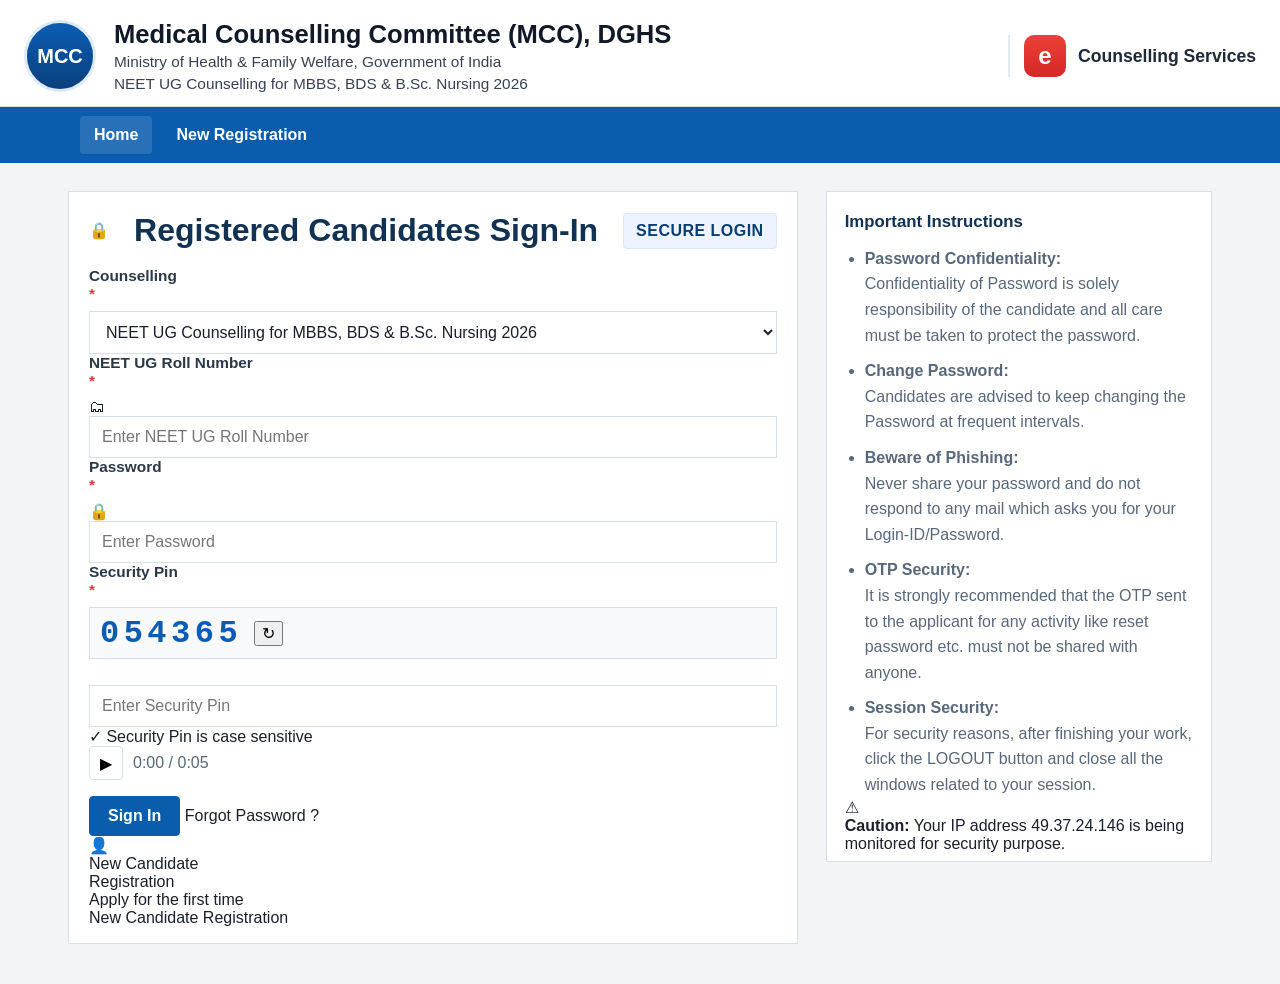
==== commit 9dccba20: "Set the opening page to the exact login-style MCC screenshot layout: Home/New Registration nav, left" ====
--- a/index.html
+++ b/index.html
@@ -31,14 +31,122 @@
       </div>
     </nav>
 
-    <main class="page-shell page-home">
-      <div class="home-panel">
-        <h1>Welcome to the MCC Registration Portal</h1>
-        <p>Please complete the registration process in four steps.</p>
-        <a class="primary-btn large-btn" href="step1.html">Start New Registration</a>
+    <main class="page-shell">
+      <div class="content-grid">
+        <section class="primary-panel">
+          <div class="login-card">
+            <div class="login-header">
+              <div class="lock-icon" aria-hidden="true">🔒</div>
+              <h1>Registered Candidates Sign-In</h1>
+              <button type="button" class="secure-btn">SECURE LOGIN</button>
+            </div>
+
+            <form class="login-form" action="step1.html">
+              <div class="field-row">
+                <label class="field-label">Counselling <span class="required">*</span></label>
+                <div class="input-box select-box">
+                  <select>
+                    <option>NEET UG Counselling for MBBS, BDS &amp; B.Sc. Nursing 2026</option>
+                  </select>
+                </div>
+              </div>
+
+              <div class="field-row">
+                <label class="field-label">NEET UG Roll Number <span class="required">*</span></label>
+                <div class="input-box with-icon">
+                  <span class="input-icon">🗂</span>
+                  <input type="text" placeholder="Enter NEET UG Roll Number" />
+                </div>
+              </div>
+
+              <div class="field-row">
+                <label class="field-label">Password <span class="required">*</span></label>
+                <div class="input-box with-icon">
+                  <span class="input-icon">🔒</span>
+                  <input type="password" placeholder="Enter Password" />
+                </div>
+              </div>
+
+              <div class="field-row captcha-row">
+                <label class="field-label">Security Pin <span class="required">*</span></label>
+                <div class="captcha-wrap">
+                  <div class="captcha-box">
+                    <span class="captcha-text">054365</span>
+                    <button class="refresh-captcha" type="button" aria-label="Refresh captcha">↻</button>
+                  </div>
+                </div>
+              </div>
+
+              <div class="field-row">
+                <label class="field-label">&nbsp;</label>
+                <div class="input-box">
+                  <input type="text" placeholder="Enter Security Pin" />
+                </div>
+              </div>
+
+              <div class="security-note">✓ Security Pin is case sensitive</div>
+
+              <div class="audio-row">
+                <button type="button" class="audio-btn" aria-label="Listen Security Pin Audio">▶</button>
+                <span>0:00 / 0:05</span>
+                <div class="audio-slider"><span></span></div>
+              </div>
+
+              <div class="submit-row">
+                <button type="submit" class="primary-btn sign-btn">Sign In</button>
+                <a href="#" class="forget-link">Forgot Password ?</a>
+              </div>
+            </form>
+
+            <div class="new-candidate-box">
+              <div class="candidate-box-left">
+                <div class="small-icon">👤</div>
+                <div>
+                  <div class="new-candidate-title">New Candidate</div>
+                  <div class="new-candidate-sub">Registration</div>
+                  <div class="new-candidate-desc">Apply for the first time</div>
+                </div>
+              </div>
+              <a href="step1.html" class="orange-btn">New Candidate Registration</a>
+            </div>
+          </div>
+        </section>
+
+        <aside class="sidebar-panel">
+          <div class="instruction-card">
+            <h2>Important Instructions</h2>
+            <ul>
+              <li>
+                <strong>Password Confidentiality:</strong>
+                <div>Confidentiality of Password is solely responsibility of the candidate and all care must be taken to protect the password.</div>
+              </li>
+              <li>
+                <strong>Change Password:</strong>
+                <div>Candidates are advised to keep changing the Password at frequent intervals.</div>
+              </li>
+              <li>
+                <strong>Beware of Phishing:</strong>
+                <div>Never share your password and do not respond to any mail which asks you for your Login-ID/Password.</div>
+              </li>
+              <li>
+                <strong>OTP Security:</strong>
+                <div>It is strongly recommended that the OTP sent to the applicant for any activity like reset password etc. must not be shared with anyone.</div>
+              </li>
+              <li>
+                <strong>Session Security:</strong>
+                <div>For security reasons, after finishing your work, click the LOGOUT button and close all the windows related to your session.</div>
+              </li>
+            </ul>
+
+            <div class="caution-box">
+              <div class="caution-mark">⚠</div>
+              <div>
+                <strong>Caution:</strong> Your IP address 49.37.24.146 is being monitored for security purpose.
+              </div>
+            </div>
+          </div>
+        </aside>
       </div>
     </main>
-
-    <script src="script.js"></script>
   </body>
 </html>
